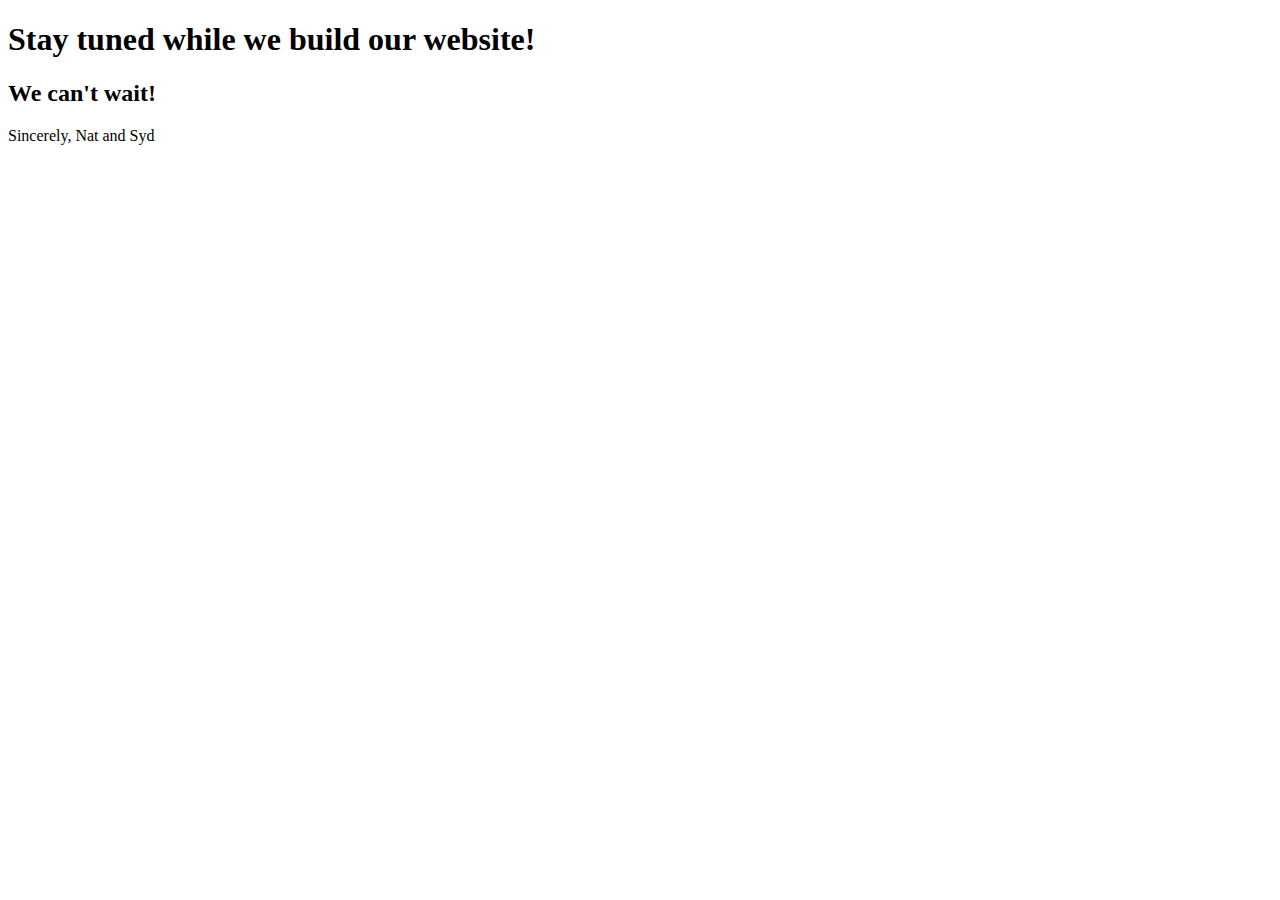
==== index.html @ 095c61b5 "Update index.html" ====
<!DOCTYPE html>
<html>

<head>
  <title>Plan, Prep, Perfect Events</title>
</head>

<body>

  <h1>Stay tuned while we build our website!</h1>
  <h2>We can't wait!</h2>
  <p>Sincerely, Nat and Syd</p>


</body>
</html>
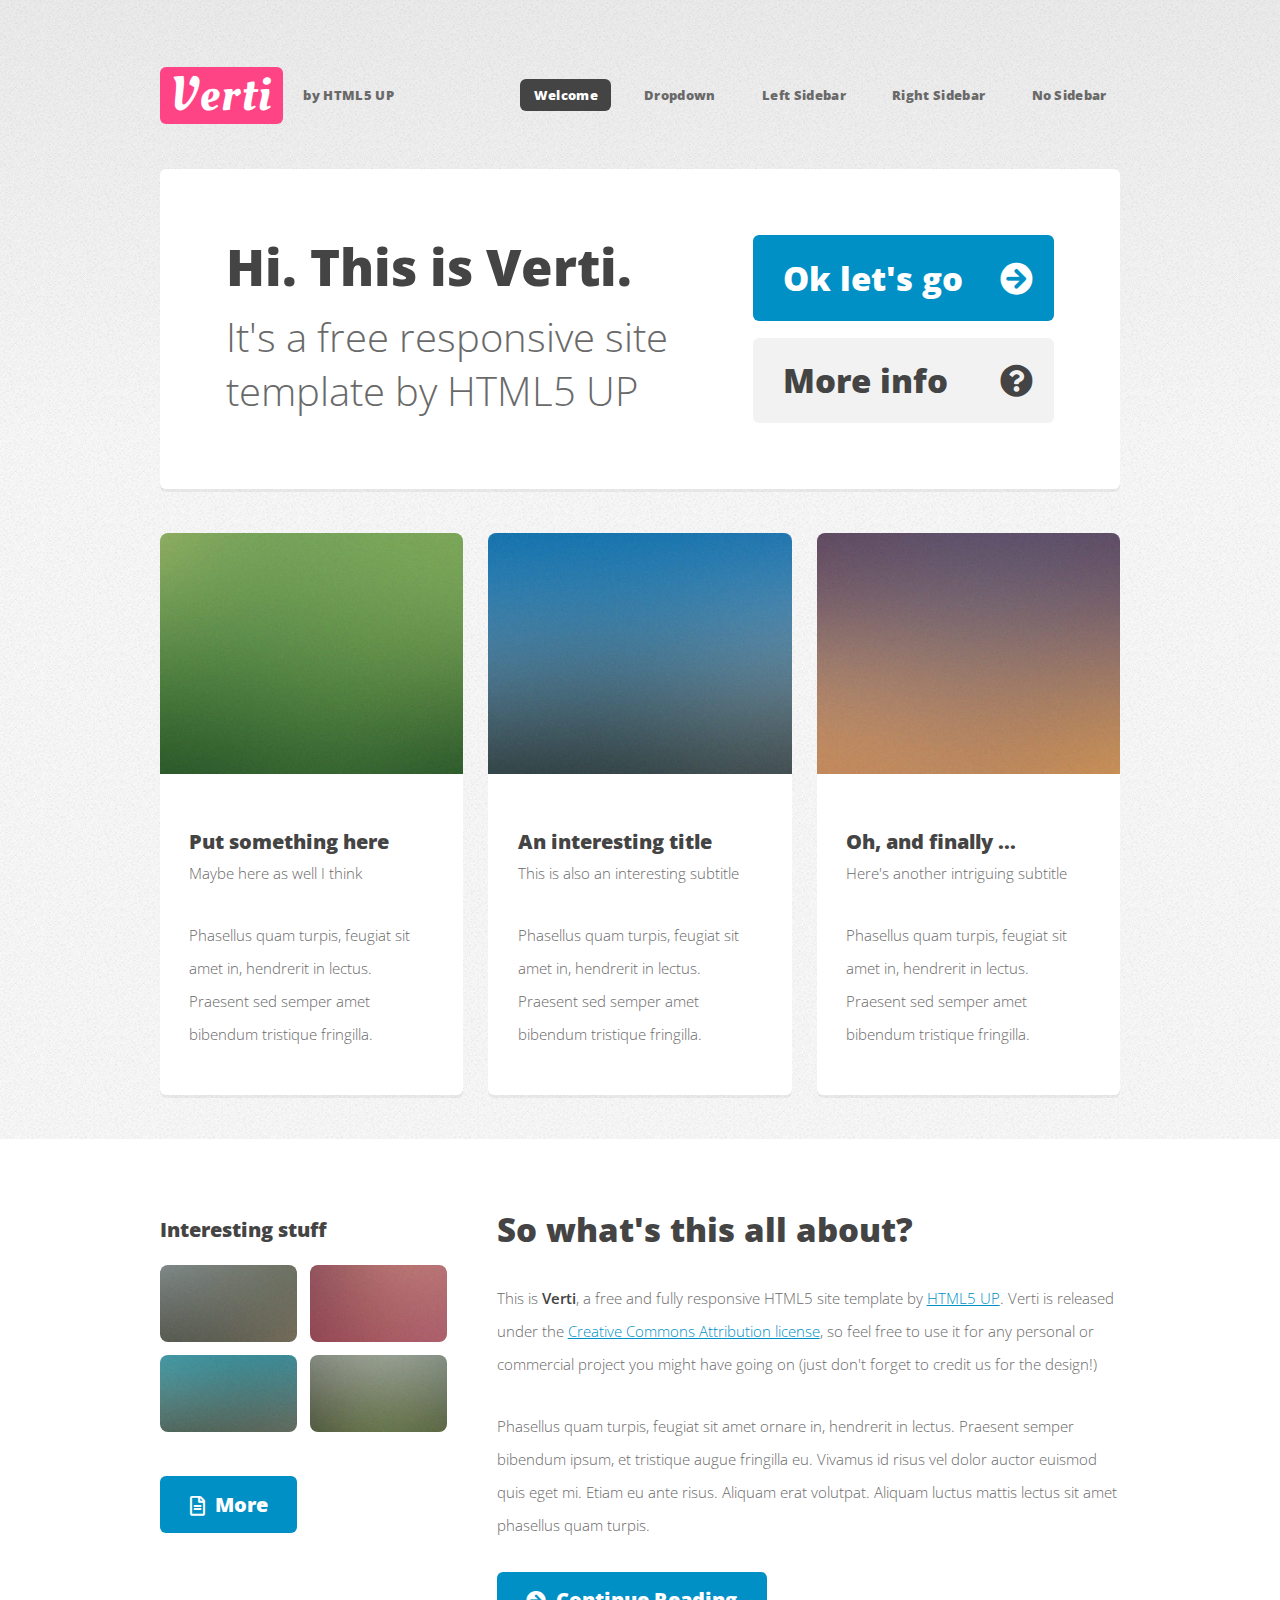
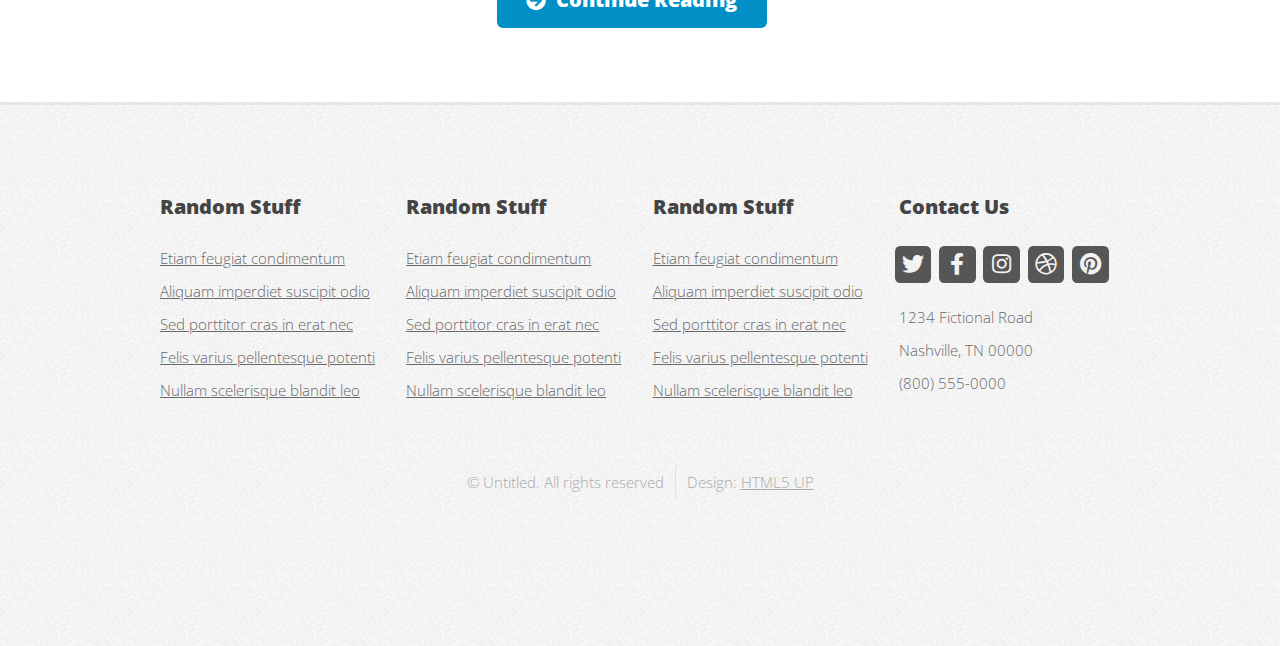
==== commit bce0ca12: "add template" ====
--- a/index.html
+++ b/index.html
@@ -1,16 +1,261 @@
-<!DOCTYPE html>
+<!DOCTYPE HTML>
+<!--
+	Verti by HTML5 UP
+	html5up.net | @ajlkn
+	Free for personal and commercial use under the CCA 3.0 license (html5up.net/license)
+-->
 <html>
-
-<head>
-  <title>Plan, Prep, Perfect Events</title>
-</head>
-
-<body>
-
-  <h1>Stay tuned while we build our website!</h1>
-  <h2>We can't wait!</h2>
-  <p>Sincerely, Nat and Syd</p>
-
-
-</body>
-</html>
+	<head>
+		<title>Verti by HTML5 UP</title>
+		<meta charset="utf-8" />
+		<meta name="viewport" content="width=device-width, initial-scale=1, user-scalable=no" />
+		<link rel="stylesheet" href="assets/css/main.css" />
+	</head>
+	<body class="is-preload homepage">
+		<div id="page-wrapper">
+
+			<!-- Header -->
+				<div id="header-wrapper">
+					<header id="header" class="container">
+
+						<!-- Logo -->
+							<div id="logo">
+								<h1><a href="index.html">Verti</a></h1>
+								<span>by HTML5 UP</span>
+							</div>
+
+						<!-- Nav -->
+							<nav id="nav">
+								<ul>
+									<li class="current"><a href="index.html">Welcome</a></li>
+									<li>
+										<a href="#">Dropdown</a>
+										<ul>
+											<li><a href="#">Lorem ipsum dolor</a></li>
+											<li><a href="#">Magna phasellus</a></li>
+											<li>
+												<a href="#">Phasellus consequat</a>
+												<ul>
+													<li><a href="#">Lorem ipsum dolor</a></li>
+													<li><a href="#">Phasellus consequat</a></li>
+													<li><a href="#">Magna phasellus</a></li>
+													<li><a href="#">Etiam dolore nisl</a></li>
+												</ul>
+											</li>
+											<li><a href="#">Veroeros feugiat</a></li>
+										</ul>
+									</li>
+									<li><a href="left-sidebar.html">Left Sidebar</a></li>
+									<li><a href="right-sidebar.html">Right Sidebar</a></li>
+									<li><a href="no-sidebar.html">No Sidebar</a></li>
+								</ul>
+							</nav>
+
+					</header>
+				</div>
+
+			<!-- Banner -->
+				<div id="banner-wrapper">
+					<div id="banner" class="box container">
+						<div class="row">
+							<div class="col-7 col-12-medium">
+								<h2>Hi. This is Verti.</h2>
+								<p>It's a free responsive site template by HTML5 UP</p>
+							</div>
+							<div class="col-5 col-12-medium">
+								<ul>
+									<li><a href="#" class="button large icon solid fa-arrow-circle-right">Ok let's go</a></li>
+									<li><a href="#" class="button alt large icon solid fa-question-circle">More info</a></li>
+								</ul>
+							</div>
+						</div>
+					</div>
+				</div>
+
+			<!-- Features -->
+				<div id="features-wrapper">
+					<div class="container">
+						<div class="row">
+							<div class="col-4 col-12-medium">
+
+								<!-- Box -->
+									<section class="box feature">
+										<a href="#" class="image featured"><img src="images/pic01.jpg" alt="" /></a>
+										<div class="inner">
+											<header>
+												<h2>Put something here</h2>
+												<p>Maybe here as well I think</p>
+											</header>
+											<p>Phasellus quam turpis, feugiat sit amet in, hendrerit in lectus. Praesent sed semper amet bibendum tristique fringilla.</p>
+										</div>
+									</section>
+
+							</div>
+							<div class="col-4 col-12-medium">
+
+								<!-- Box -->
+									<section class="box feature">
+										<a href="#" class="image featured"><img src="images/pic02.jpg" alt="" /></a>
+										<div class="inner">
+											<header>
+												<h2>An interesting title</h2>
+												<p>This is also an interesting subtitle</p>
+											</header>
+											<p>Phasellus quam turpis, feugiat sit amet in, hendrerit in lectus. Praesent sed semper amet bibendum tristique fringilla.</p>
+										</div>
+									</section>
+
+							</div>
+							<div class="col-4 col-12-medium">
+
+								<!-- Box -->
+									<section class="box feature">
+										<a href="#" class="image featured"><img src="images/pic03.jpg" alt="" /></a>
+										<div class="inner">
+											<header>
+												<h2>Oh, and finally ...</h2>
+												<p>Here's another intriguing subtitle</p>
+											</header>
+											<p>Phasellus quam turpis, feugiat sit amet in, hendrerit in lectus. Praesent sed semper amet bibendum tristique fringilla.</p>
+										</div>
+									</section>
+
+							</div>
+						</div>
+					</div>
+				</div>
+
+			<!-- Main -->
+				<div id="main-wrapper">
+					<div class="container">
+						<div class="row gtr-200">
+							<div class="col-4 col-12-medium">
+
+								<!-- Sidebar -->
+									<div id="sidebar">
+										<section class="widget thumbnails">
+											<h3>Interesting stuff</h3>
+											<div class="grid">
+												<div class="row gtr-50">
+													<div class="col-6"><a href="#" class="image fit"><img src="images/pic04.jpg" alt="" /></a></div>
+													<div class="col-6"><a href="#" class="image fit"><img src="images/pic05.jpg" alt="" /></a></div>
+													<div class="col-6"><a href="#" class="image fit"><img src="images/pic06.jpg" alt="" /></a></div>
+													<div class="col-6"><a href="#" class="image fit"><img src="images/pic07.jpg" alt="" /></a></div>
+												</div>
+											</div>
+											<a href="#" class="button icon fa-file-alt">More</a>
+										</section>
+									</div>
+
+							</div>
+							<div class="col-8 col-12-medium imp-medium">
+
+								<!-- Content -->
+									<div id="content">
+										<section class="last">
+											<h2>So what's this all about?</h2>
+											<p>This is <strong>Verti</strong>, a free and fully responsive HTML5 site template by <a href="http://html5up.net">HTML5 UP</a>.
+											Verti is released under the <a href="http://html5up.net/license">Creative Commons Attribution license</a>, so feel free to use it for any personal or commercial project you might have going on (just don't forget to credit us for the design!)</p>
+											<p>Phasellus quam turpis, feugiat sit amet ornare in, hendrerit in lectus. Praesent semper bibendum ipsum, et tristique augue fringilla eu. Vivamus id risus vel dolor auctor euismod quis eget mi. Etiam eu ante risus. Aliquam erat volutpat. Aliquam luctus mattis lectus sit amet phasellus quam turpis.</p>
+											<a href="#" class="button icon solid fa-arrow-circle-right">Continue Reading</a>
+										</section>
+									</div>
+
+							</div>
+						</div>
+					</div>
+				</div>
+
+			<!-- Footer -->
+				<div id="footer-wrapper">
+					<footer id="footer" class="container">
+						<div class="row">
+							<div class="col-3 col-6-medium col-12-small">
+
+								<!-- Links -->
+									<section class="widget links">
+										<h3>Random Stuff</h3>
+										<ul class="style2">
+											<li><a href="#">Etiam feugiat condimentum</a></li>
+											<li><a href="#">Aliquam imperdiet suscipit odio</a></li>
+											<li><a href="#">Sed porttitor cras in erat nec</a></li>
+											<li><a href="#">Felis varius pellentesque potenti</a></li>
+											<li><a href="#">Nullam scelerisque blandit leo</a></li>
+										</ul>
+									</section>
+
+							</div>
+							<div class="col-3 col-6-medium col-12-small">
+
+								<!-- Links -->
+									<section class="widget links">
+										<h3>Random Stuff</h3>
+										<ul class="style2">
+											<li><a href="#">Etiam feugiat condimentum</a></li>
+											<li><a href="#">Aliquam imperdiet suscipit odio</a></li>
+											<li><a href="#">Sed porttitor cras in erat nec</a></li>
+											<li><a href="#">Felis varius pellentesque potenti</a></li>
+											<li><a href="#">Nullam scelerisque blandit leo</a></li>
+										</ul>
+									</section>
+
+							</div>
+							<div class="col-3 col-6-medium col-12-small">
+
+								<!-- Links -->
+									<section class="widget links">
+										<h3>Random Stuff</h3>
+										<ul class="style2">
+											<li><a href="#">Etiam feugiat condimentum</a></li>
+											<li><a href="#">Aliquam imperdiet suscipit odio</a></li>
+											<li><a href="#">Sed porttitor cras in erat nec</a></li>
+											<li><a href="#">Felis varius pellentesque potenti</a></li>
+											<li><a href="#">Nullam scelerisque blandit leo</a></li>
+										</ul>
+									</section>
+
+							</div>
+							<div class="col-3 col-6-medium col-12-small">
+
+								<!-- Contact -->
+									<section class="widget contact last">
+										<h3>Contact Us</h3>
+										<ul>
+											<li><a href="#" class="icon brands fa-twitter"><span class="label">Twitter</span></a></li>
+											<li><a href="#" class="icon brands fa-facebook-f"><span class="label">Facebook</span></a></li>
+											<li><a href="#" class="icon brands fa-instagram"><span class="label">Instagram</span></a></li>
+											<li><a href="#" class="icon brands fa-dribbble"><span class="label">Dribbble</span></a></li>
+											<li><a href="#" class="icon brands fa-pinterest"><span class="label">Pinterest</span></a></li>
+										</ul>
+										<p>1234 Fictional Road<br />
+										Nashville, TN 00000<br />
+										(800) 555-0000</p>
+									</section>
+
+							</div>
+						</div>
+						<div class="row">
+							<div class="col-12">
+								<div id="copyright">
+									<ul class="menu">
+										<li>&copy; Untitled. All rights reserved</li><li>Design: <a href="http://html5up.net">HTML5 UP</a></li>
+									</ul>
+								</div>
+							</div>
+						</div>
+					</footer>
+				</div>
+
+			</div>
+
+		<!-- Scripts -->
+
+			<script src="assets/js/jquery.min.js"></script>
+			<script src="assets/js/jquery.dropotron.min.js"></script>
+			<script src="assets/js/browser.min.js"></script>
+			<script src="assets/js/breakpoints.min.js"></script>
+			<script src="assets/js/util.js"></script>
+			<script src="assets/js/main.js"></script>
+
+	</body>
+</html>--- a/assets/css/main.css
+++ b/assets/css/main.css
@@ -0,0 +1,2688 @@
+@import url("fontawesome-all.min.css");
+@import url("https://fonts.googleapis.com/css?family=Oleo+Script:400|Open+Sans:300,300italic,600,600italic,800");
+
+/*
+	Verti by HTML5 UP
+	html5up.net | @ajlkn
+	Free for personal and commercial use under the CCA 3.0 license (html5up.net/license)
+*/
+
+html, body, div, span, applet, object,
+iframe, h1, h2, h3, h4, h5, h6, p, blockquote,
+pre, a, abbr, acronym, address, big, cite,
+code, del, dfn, em, img, ins, kbd, q, s, samp,
+small, strike, strong, sub, sup, tt, var, b,
+u, i, center, dl, dt, dd, ol, ul, li, fieldset,
+form, label, legend, table, caption, tbody,
+tfoot, thead, tr, th, td, article, aside,
+canvas, details, embed, figure, figcaption,
+footer, header, hgroup, menu, nav, output, ruby,
+section, summary, time, mark, audio, video {
+	margin: 0;
+	padding: 0;
+	border: 0;
+	font-size: 100%;
+	font: inherit;
+	vertical-align: baseline;}
+
+article, aside, details, figcaption, figure,
+footer, header, hgroup, menu, nav, section {
+	display: block;}
+
+body {
+	line-height: 1;
+}
+
+ol, ul {
+	list-style: none;
+}
+
+blockquote, q {
+	quotes: none;
+}
+
+	blockquote:before, blockquote:after, q:before, q:after {
+		content: '';
+		content: none;
+	}
+
+table {
+	border-collapse: collapse;
+	border-spacing: 0;
+}
+
+body {
+	-webkit-text-size-adjust: none;
+}
+
+mark {
+	background-color: transparent;
+	color: inherit;
+}
+
+input::-moz-focus-inner {
+	border: 0;
+	padding: 0;
+}
+
+input, select, textarea {
+	-moz-appearance: none;
+	-webkit-appearance: none;
+	-ms-appearance: none;
+	appearance: none;
+}
+
+/* Basic */
+
+	@-ms-viewport {
+		width: device-width;
+	}
+
+	html {
+		box-sizing: border-box;
+	}
+
+	*, *:before, *:after {
+		box-sizing: inherit;
+	}
+
+	body {
+		background-image: -moz-linear-gradient(top, rgba(0, 0, 0, 0.05), rgba(0, 0, 0, 0)), url("images/bg01.png");
+		background-image: -webkit-linear-gradient(top, rgba(0, 0, 0, 0.05), rgba(0, 0, 0, 0)), url("images/bg01.png");
+		background-image: -ms-linear-gradient(top, rgba(0, 0, 0, 0.05), rgba(0, 0, 0, 0)), url("images/bg01.png");
+		background-image: linear-gradient(top, rgba(0, 0, 0, 0.05), rgba(0, 0, 0, 0)), url("images/bg01.png");
+		background-color: #f7f7f7;
+		background-position: top left, top left;
+		background-repeat: repeat-x, repeat;
+		background-size: 100% 30em, auto;
+		font-family: 'Open Sans', sans-serif;
+		font-size: 13pt;
+		color: #696969;
+		font-weight: 300;
+		line-height: 2.25em;
+	}
+
+		body.is-preload *, body.is-preload *:before, body.is-preload *:after {
+			-moz-animation: none !important;
+			-webkit-animation: none !important;
+			-ms-animation: none !important;
+			animation: none !important;
+			-moz-transition: none !important;
+			-webkit-transition: none !important;
+			-ms-transition: none !important;
+			transition: none !important;
+		}
+
+	input, select, textarea {
+		font-family: 'Open Sans', sans-serif;
+		font-size: 13pt;
+		color: #696969;
+		font-weight: 300;
+		line-height: 2.25em;
+	}
+
+	a {
+		color: #0090c5;
+		text-decoration: underline;
+	}
+
+		a:hover {
+			text-decoration: none;
+		}
+
+	h1, h2, h3, h4, h5, h6 {
+		color: #444;
+		font-weight: 800;
+	}
+
+		h1 a, h2 a, h3 a, h4 a, h5 a, h6 a {
+			color: inherit;
+			text-decoration: none;
+			outline: 0;
+		}
+
+	h2 {
+		font-size: 2.25em;
+		margin: 0 0 1.1em 0;
+		line-height: 1em;
+	}
+
+	h3 {
+		font-size: 1.35em;
+		margin: 0 0 1em 0;
+	}
+
+	b, strong {
+		font-weight: 600;
+		color: #444;
+	}
+
+	i, em {
+		font-style: italic;
+	}
+
+	br.clear {
+		clear: both;
+	}
+
+	sub {
+		position: relative;
+		top: 0.5em;
+		font-size: 0.8em;
+	}
+
+	sup {
+		position: relative;
+		top: -0.5em;
+		font-size: 0.8em;
+	}
+
+	hr {
+		border: 0;
+		border-top: solid 1px #eee;
+	}
+
+	blockquote {
+		border-left: solid 0.5em #eee;
+		padding: 1em 0 1em 2em;
+		font-style: italic;
+	}
+
+	p, ul, ol, dl, table {
+		margin-bottom: 2em;
+	}
+
+/* Container */
+
+	.container {
+		margin: 0 auto;
+		max-width: 100%;
+		width: 1400px;
+	}
+
+		@media screen and (max-width: 1680px) {
+
+			.container {
+				width: 1200px;
+			}
+
+		}
+
+		@media screen and (max-width: 1280px) {
+
+			.container {
+				width: 960px;
+			}
+
+		}
+
+		@media screen and (max-width: 980px) {
+
+			.container {
+				width: 90%;
+			}
+
+		}
+
+		@media screen and (max-width: 736px) {
+
+			.container {
+				width: 100%;
+			}
+
+		}
+
+/* Row */
+
+	.row {
+		display: flex;
+		flex-wrap: wrap;
+		box-sizing: border-box;
+		align-items: stretch;
+	}
+
+		.row > * {
+			box-sizing: border-box;
+		}
+
+		.row.gtr-uniform > * > :last-child {
+			margin-bottom: 0;
+		}
+
+		.row.aln-left {
+			justify-content: flex-start;
+		}
+
+		.row.aln-center {
+			justify-content: center;
+		}
+
+		.row.aln-right {
+			justify-content: flex-end;
+		}
+
+		.row.aln-top {
+			align-items: flex-start;
+		}
+
+		.row.aln-middle {
+			align-items: center;
+		}
+
+		.row.aln-bottom {
+			align-items: flex-end;
+		}
+
+		.row > .imp {
+			order: -1;
+		}
+
+		.row > .col-1 {
+			width: 8.33333%;
+		}
+
+		.row > .off-1 {
+			margin-left: 8.33333%;
+		}
+
+		.row > .col-2 {
+			width: 16.66667%;
+		}
+
+		.row > .off-2 {
+			margin-left: 16.66667%;
+		}
+
+		.row > .col-3 {
+			width: 25%;
+		}
+
+		.row > .off-3 {
+			margin-left: 25%;
+		}
+
+		.row > .col-4 {
+			width: 33.33333%;
+		}
+
+		.row > .off-4 {
+			margin-left: 33.33333%;
+		}
+
+		.row > .col-5 {
+			width: 41.66667%;
+		}
+
+		.row > .off-5 {
+			margin-left: 41.66667%;
+		}
+
+		.row > .col-6 {
+			width: 50%;
+		}
+
+		.row > .off-6 {
+			margin-left: 50%;
+		}
+
+		.row > .col-7 {
+			width: 58.33333%;
+		}
+
+		.row > .off-7 {
+			margin-left: 58.33333%;
+		}
+
+		.row > .col-8 {
+			width: 66.66667%;
+		}
+
+		.row > .off-8 {
+			margin-left: 66.66667%;
+		}
+
+		.row > .col-9 {
+			width: 75%;
+		}
+
+		.row > .off-9 {
+			margin-left: 75%;
+		}
+
+		.row > .col-10 {
+			width: 83.33333%;
+		}
+
+		.row > .off-10 {
+			margin-left: 83.33333%;
+		}
+
+		.row > .col-11 {
+			width: 91.66667%;
+		}
+
+		.row > .off-11 {
+			margin-left: 91.66667%;
+		}
+
+		.row > .col-12 {
+			width: 100%;
+		}
+
+		.row > .off-12 {
+			margin-left: 100%;
+		}
+
+		.row.gtr-0 {
+			margin-top: 0px;
+			margin-left: 0px;
+		}
+
+			.row.gtr-0 > * {
+				padding: 0px 0 0 0px;
+			}
+
+			.row.gtr-0.gtr-uniform {
+				margin-top: 0px;
+			}
+
+				.row.gtr-0.gtr-uniform > * {
+					padding-top: 0px;
+				}
+
+		.row.gtr-25 {
+			margin-top: -10px;
+			margin-left: -10px;
+		}
+
+			.row.gtr-25 > * {
+				padding: 10px 0 0 10px;
+			}
+
+			.row.gtr-25.gtr-uniform {
+				margin-top: -10px;
+			}
+
+				.row.gtr-25.gtr-uniform > * {
+					padding-top: 10px;
+				}
+
+		.row.gtr-50 {
+			margin-top: -20px;
+			margin-left: -20px;
+		}
+
+			.row.gtr-50 > * {
+				padding: 20px 0 0 20px;
+			}
+
+			.row.gtr-50.gtr-uniform {
+				margin-top: -20px;
+			}
+
+				.row.gtr-50.gtr-uniform > * {
+					padding-top: 20px;
+				}
+
+		.row {
+			margin-top: -40px;
+			margin-left: -40px;
+		}
+
+			.row > * {
+				padding: 40px 0 0 40px;
+			}
+
+			.row.gtr-uniform {
+				margin-top: -40px;
+			}
+
+				.row.gtr-uniform > * {
+					padding-top: 40px;
+				}
+
+		.row.gtr-150 {
+			margin-top: -60px;
+			margin-left: -60px;
+		}
+
+			.row.gtr-150 > * {
+				padding: 60px 0 0 60px;
+			}
+
+			.row.gtr-150.gtr-uniform {
+				margin-top: -60px;
+			}
+
+				.row.gtr-150.gtr-uniform > * {
+					padding-top: 60px;
+				}
+
+		.row.gtr-200 {
+			margin-top: -80px;
+			margin-left: -80px;
+		}
+
+			.row.gtr-200 > * {
+				padding: 80px 0 0 80px;
+			}
+
+			.row.gtr-200.gtr-uniform {
+				margin-top: -80px;
+			}
+
+				.row.gtr-200.gtr-uniform > * {
+					padding-top: 80px;
+				}
+
+		@media screen and (max-width: 1680px) {
+
+			.row {
+				display: flex;
+				flex-wrap: wrap;
+				box-sizing: border-box;
+				align-items: stretch;
+			}
+
+				.row > * {
+					box-sizing: border-box;
+				}
+
+				.row.gtr-uniform > * > :last-child {
+					margin-bottom: 0;
+				}
+
+				.row.aln-left {
+					justify-content: flex-start;
+				}
+
+				.row.aln-center {
+					justify-content: center;
+				}
+
+				.row.aln-right {
+					justify-content: flex-end;
+				}
+
+				.row.aln-top {
+					align-items: flex-start;
+				}
+
+				.row.aln-middle {
+					align-items: center;
+				}
+
+				.row.aln-bottom {
+					align-items: flex-end;
+				}
+
+				.row > .imp-xlarge {
+					order: -1;
+				}
+
+				.row > .col-1-xlarge {
+					width: 8.33333%;
+				}
+
+				.row > .off-1-xlarge {
+					margin-left: 8.33333%;
+				}
+
+				.row > .col-2-xlarge {
+					width: 16.66667%;
+				}
+
+				.row > .off-2-xlarge {
+					margin-left: 16.66667%;
+				}
+
+				.row > .col-3-xlarge {
+					width: 25%;
+				}
+
+				.row > .off-3-xlarge {
+					margin-left: 25%;
+				}
+
+				.row > .col-4-xlarge {
+					width: 33.33333%;
+				}
+
+				.row > .off-4-xlarge {
+					margin-left: 33.33333%;
+				}
+
+				.row > .col-5-xlarge {
+					width: 41.66667%;
+				}
+
+				.row > .off-5-xlarge {
+					margin-left: 41.66667%;
+				}
+
+				.row > .col-6-xlarge {
+					width: 50%;
+				}
+
+				.row > .off-6-xlarge {
+					margin-left: 50%;
+				}
+
+				.row > .col-7-xlarge {
+					width: 58.33333%;
+				}
+
+				.row > .off-7-xlarge {
+					margin-left: 58.33333%;
+				}
+
+				.row > .col-8-xlarge {
+					width: 66.66667%;
+				}
+
+				.row > .off-8-xlarge {
+					margin-left: 66.66667%;
+				}
+
+				.row > .col-9-xlarge {
+					width: 75%;
+				}
+
+				.row > .off-9-xlarge {
+					margin-left: 75%;
+				}
+
+				.row > .col-10-xlarge {
+					width: 83.33333%;
+				}
+
+				.row > .off-10-xlarge {
+					margin-left: 83.33333%;
+				}
+
+				.row > .col-11-xlarge {
+					width: 91.66667%;
+				}
+
+				.row > .off-11-xlarge {
+					margin-left: 91.66667%;
+				}
+
+				.row > .col-12-xlarge {
+					width: 100%;
+				}
+
+				.row > .off-12-xlarge {
+					margin-left: 100%;
+				}
+
+				.row.gtr-0 {
+					margin-top: 0px;
+					margin-left: 0px;
+				}
+
+					.row.gtr-0 > * {
+						padding: 0px 0 0 0px;
+					}
+
+					.row.gtr-0.gtr-uniform {
+						margin-top: 0px;
+					}
+
+						.row.gtr-0.gtr-uniform > * {
+							padding-top: 0px;
+						}
+
+				.row.gtr-25 {
+					margin-top: -10px;
+					margin-left: -10px;
+				}
+
+					.row.gtr-25 > * {
+						padding: 10px 0 0 10px;
+					}
+
+					.row.gtr-25.gtr-uniform {
+						margin-top: -10px;
+					}
+
+						.row.gtr-25.gtr-uniform > * {
+							padding-top: 10px;
+						}
+
+				.row.gtr-50 {
+					margin-top: -20px;
+					margin-left: -20px;
+				}
+
+					.row.gtr-50 > * {
+						padding: 20px 0 0 20px;
+					}
+
+					.row.gtr-50.gtr-uniform {
+						margin-top: -20px;
+					}
+
+						.row.gtr-50.gtr-uniform > * {
+							padding-top: 20px;
+						}
+
+				.row {
+					margin-top: -40px;
+					margin-left: -40px;
+				}
+
+					.row > * {
+						padding: 40px 0 0 40px;
+					}
+
+					.row.gtr-uniform {
+						margin-top: -40px;
+					}
+
+						.row.gtr-uniform > * {
+							padding-top: 40px;
+						}
+
+				.row.gtr-150 {
+					margin-top: -60px;
+					margin-left: -60px;
+				}
+
+					.row.gtr-150 > * {
+						padding: 60px 0 0 60px;
+					}
+
+					.row.gtr-150.gtr-uniform {
+						margin-top: -60px;
+					}
+
+						.row.gtr-150.gtr-uniform > * {
+							padding-top: 60px;
+						}
+
+				.row.gtr-200 {
+					margin-top: -80px;
+					margin-left: -80px;
+				}
+
+					.row.gtr-200 > * {
+						padding: 80px 0 0 80px;
+					}
+
+					.row.gtr-200.gtr-uniform {
+						margin-top: -80px;
+					}
+
+						.row.gtr-200.gtr-uniform > * {
+							padding-top: 80px;
+						}
+
+		}
+
+		@media screen and (max-width: 1280px) {
+
+			.row {
+				display: flex;
+				flex-wrap: wrap;
+				box-sizing: border-box;
+				align-items: stretch;
+			}
+
+				.row > * {
+					box-sizing: border-box;
+				}
+
+				.row.gtr-uniform > * > :last-child {
+					margin-bottom: 0;
+				}
+
+				.row.aln-left {
+					justify-content: flex-start;
+				}
+
+				.row.aln-center {
+					justify-content: center;
+				}
+
+				.row.aln-right {
+					justify-content: flex-end;
+				}
+
+				.row.aln-top {
+					align-items: flex-start;
+				}
+
+				.row.aln-middle {
+					align-items: center;
+				}
+
+				.row.aln-bottom {
+					align-items: flex-end;
+				}
+
+				.row > .imp-large {
+					order: -1;
+				}
+
+				.row > .col-1-large {
+					width: 8.33333%;
+				}
+
+				.row > .off-1-large {
+					margin-left: 8.33333%;
+				}
+
+				.row > .col-2-large {
+					width: 16.66667%;
+				}
+
+				.row > .off-2-large {
+					margin-left: 16.66667%;
+				}
+
+				.row > .col-3-large {
+					width: 25%;
+				}
+
+				.row > .off-3-large {
+					margin-left: 25%;
+				}
+
+				.row > .col-4-large {
+					width: 33.33333%;
+				}
+
+				.row > .off-4-large {
+					margin-left: 33.33333%;
+				}
+
+				.row > .col-5-large {
+					width: 41.66667%;
+				}
+
+				.row > .off-5-large {
+					margin-left: 41.66667%;
+				}
+
+				.row > .col-6-large {
+					width: 50%;
+				}
+
+				.row > .off-6-large {
+					margin-left: 50%;
+				}
+
+				.row > .col-7-large {
+					width: 58.33333%;
+				}
+
+				.row > .off-7-large {
+					margin-left: 58.33333%;
+				}
+
+				.row > .col-8-large {
+					width: 66.66667%;
+				}
+
+				.row > .off-8-large {
+					margin-left: 66.66667%;
+				}
+
+				.row > .col-9-large {
+					width: 75%;
+				}
+
+				.row > .off-9-large {
+					margin-left: 75%;
+				}
+
+				.row > .col-10-large {
+					width: 83.33333%;
+				}
+
+				.row > .off-10-large {
+					margin-left: 83.33333%;
+				}
+
+				.row > .col-11-large {
+					width: 91.66667%;
+				}
+
+				.row > .off-11-large {
+					margin-left: 91.66667%;
+				}
+
+				.row > .col-12-large {
+					width: 100%;
+				}
+
+				.row > .off-12-large {
+					margin-left: 100%;
+				}
+
+				.row.gtr-0 {
+					margin-top: 0px;
+					margin-left: 0px;
+				}
+
+					.row.gtr-0 > * {
+						padding: 0px 0 0 0px;
+					}
+
+					.row.gtr-0.gtr-uniform {
+						margin-top: 0px;
+					}
+
+						.row.gtr-0.gtr-uniform > * {
+							padding-top: 0px;
+						}
+
+				.row.gtr-25 {
+					margin-top: -6.25px;
+					margin-left: -6.25px;
+				}
+
+					.row.gtr-25 > * {
+						padding: 6.25px 0 0 6.25px;
+					}
+
+					.row.gtr-25.gtr-uniform {
+						margin-top: -6.25px;
+					}
+
+						.row.gtr-25.gtr-uniform > * {
+							padding-top: 6.25px;
+						}
+
+				.row.gtr-50 {
+					margin-top: -12.5px;
+					margin-left: -12.5px;
+				}
+
+					.row.gtr-50 > * {
+						padding: 12.5px 0 0 12.5px;
+					}
+
+					.row.gtr-50.gtr-uniform {
+						margin-top: -12.5px;
+					}
+
+						.row.gtr-50.gtr-uniform > * {
+							padding-top: 12.5px;
+						}
+
+				.row {
+					margin-top: -25px;
+					margin-left: -25px;
+				}
+
+					.row > * {
+						padding: 25px 0 0 25px;
+					}
+
+					.row.gtr-uniform {
+						margin-top: -25px;
+					}
+
+						.row.gtr-uniform > * {
+							padding-top: 25px;
+						}
+
+				.row.gtr-150 {
+					margin-top: -37.5px;
+					margin-left: -37.5px;
+				}
+
+					.row.gtr-150 > * {
+						padding: 37.5px 0 0 37.5px;
+					}
+
+					.row.gtr-150.gtr-uniform {
+						margin-top: -37.5px;
+					}
+
+						.row.gtr-150.gtr-uniform > * {
+							padding-top: 37.5px;
+						}
+
+				.row.gtr-200 {
+					margin-top: -50px;
+					margin-left: -50px;
+				}
+
+					.row.gtr-200 > * {
+						padding: 50px 0 0 50px;
+					}
+
+					.row.gtr-200.gtr-uniform {
+						margin-top: -50px;
+					}
+
+						.row.gtr-200.gtr-uniform > * {
+							padding-top: 50px;
+						}
+
+		}
+
+		@media screen and (max-width: 980px) {
+
+			.row {
+				display: flex;
+				flex-wrap: wrap;
+				box-sizing: border-box;
+				align-items: stretch;
+			}
+
+				.row > * {
+					box-sizing: border-box;
+				}
+
+				.row.gtr-uniform > * > :last-child {
+					margin-bottom: 0;
+				}
+
+				.row.aln-left {
+					justify-content: flex-start;
+				}
+
+				.row.aln-center {
+					justify-content: center;
+				}
+
+				.row.aln-right {
+					justify-content: flex-end;
+				}
+
+				.row.aln-top {
+					align-items: flex-start;
+				}
+
+				.row.aln-middle {
+					align-items: center;
+				}
+
+				.row.aln-bottom {
+					align-items: flex-end;
+				}
+
+				.row > .imp-medium {
+					order: -1;
+				}
+
+				.row > .col-1-medium {
+					width: 8.33333%;
+				}
+
+				.row > .off-1-medium {
+					margin-left: 8.33333%;
+				}
+
+				.row > .col-2-medium {
+					width: 16.66667%;
+				}
+
+				.row > .off-2-medium {
+					margin-left: 16.66667%;
+				}
+
+				.row > .col-3-medium {
+					width: 25%;
+				}
+
+				.row > .off-3-medium {
+					margin-left: 25%;
+				}
+
+				.row > .col-4-medium {
+					width: 33.33333%;
+				}
+
+				.row > .off-4-medium {
+					margin-left: 33.33333%;
+				}
+
+				.row > .col-5-medium {
+					width: 41.66667%;
+				}
+
+				.row > .off-5-medium {
+					margin-left: 41.66667%;
+				}
+
+				.row > .col-6-medium {
+					width: 50%;
+				}
+
+				.row > .off-6-medium {
+					margin-left: 50%;
+				}
+
+				.row > .col-7-medium {
+					width: 58.33333%;
+				}
+
+				.row > .off-7-medium {
+					margin-left: 58.33333%;
+				}
+
+				.row > .col-8-medium {
+					width: 66.66667%;
+				}
+
+				.row > .off-8-medium {
+					margin-left: 66.66667%;
+				}
+
+				.row > .col-9-medium {
+					width: 75%;
+				}
+
+				.row > .off-9-medium {
+					margin-left: 75%;
+				}
+
+				.row > .col-10-medium {
+					width: 83.33333%;
+				}
+
+				.row > .off-10-medium {
+					margin-left: 83.33333%;
+				}
+
+				.row > .col-11-medium {
+					width: 91.66667%;
+				}
+
+				.row > .off-11-medium {
+					margin-left: 91.66667%;
+				}
+
+				.row > .col-12-medium {
+					width: 100%;
+				}
+
+				.row > .off-12-medium {
+					margin-left: 100%;
+				}
+
+				.row.gtr-0 {
+					margin-top: 0px;
+					margin-left: 0px;
+				}
+
+					.row.gtr-0 > * {
+						padding: 0px 0 0 0px;
+					}
+
+					.row.gtr-0.gtr-uniform {
+						margin-top: 0px;
+					}
+
+						.row.gtr-0.gtr-uniform > * {
+							padding-top: 0px;
+						}
+
+				.row.gtr-25 {
+					margin-top: -6.25px;
+					margin-left: -6.25px;
+				}
+
+					.row.gtr-25 > * {
+						padding: 6.25px 0 0 6.25px;
+					}
+
+					.row.gtr-25.gtr-uniform {
+						margin-top: -6.25px;
+					}
+
+						.row.gtr-25.gtr-uniform > * {
+							padding-top: 6.25px;
+						}
+
+				.row.gtr-50 {
+					margin-top: -12.5px;
+					margin-left: -12.5px;
+				}
+
+					.row.gtr-50 > * {
+						padding: 12.5px 0 0 12.5px;
+					}
+
+					.row.gtr-50.gtr-uniform {
+						margin-top: -12.5px;
+					}
+
+						.row.gtr-50.gtr-uniform > * {
+							padding-top: 12.5px;
+						}
+
+				.row {
+					margin-top: -25px;
+					margin-left: -25px;
+				}
+
+					.row > * {
+						padding: 25px 0 0 25px;
+					}
+
+					.row.gtr-uniform {
+						margin-top: -25px;
+					}
+
+						.row.gtr-uniform > * {
+							padding-top: 25px;
+						}
+
+				.row.gtr-150 {
+					margin-top: -37.5px;
+					margin-left: -37.5px;
+				}
+
+					.row.gtr-150 > * {
+						padding: 37.5px 0 0 37.5px;
+					}
+
+					.row.gtr-150.gtr-uniform {
+						margin-top: -37.5px;
+					}
+
+						.row.gtr-150.gtr-uniform > * {
+							padding-top: 37.5px;
+						}
+
+				.row.gtr-200 {
+					margin-top: -50px;
+					margin-left: -50px;
+				}
+
+					.row.gtr-200 > * {
+						padding: 50px 0 0 50px;
+					}
+
+					.row.gtr-200.gtr-uniform {
+						margin-top: -50px;
+					}
+
+						.row.gtr-200.gtr-uniform > * {
+							padding-top: 50px;
+						}
+
+		}
+
+		@media screen and (max-width: 736px) {
+
+			.row {
+				display: flex;
+				flex-wrap: wrap;
+				box-sizing: border-box;
+				align-items: stretch;
+			}
+
+				.row > * {
+					box-sizing: border-box;
+				}
+
+				.row.gtr-uniform > * > :last-child {
+					margin-bottom: 0;
+				}
+
+				.row.aln-left {
+					justify-content: flex-start;
+				}
+
+				.row.aln-center {
+					justify-content: center;
+				}
+
+				.row.aln-right {
+					justify-content: flex-end;
+				}
+
+				.row.aln-top {
+					align-items: flex-start;
+				}
+
+				.row.aln-middle {
+					align-items: center;
+				}
+
+				.row.aln-bottom {
+					align-items: flex-end;
+				}
+
+				.row > .imp-small {
+					order: -1;
+				}
+
+				.row > .col-1-small {
+					width: 8.33333%;
+				}
+
+				.row > .off-1-small {
+					margin-left: 8.33333%;
+				}
+
+				.row > .col-2-small {
+					width: 16.66667%;
+				}
+
+				.row > .off-2-small {
+					margin-left: 16.66667%;
+				}
+
+				.row > .col-3-small {
+					width: 25%;
+				}
+
+				.row > .off-3-small {
+					margin-left: 25%;
+				}
+
+				.row > .col-4-small {
+					width: 33.33333%;
+				}
+
+				.row > .off-4-small {
+					margin-left: 33.33333%;
+				}
+
+				.row > .col-5-small {
+					width: 41.66667%;
+				}
+
+				.row > .off-5-small {
+					margin-left: 41.66667%;
+				}
+
+				.row > .col-6-small {
+					width: 50%;
+				}
+
+				.row > .off-6-small {
+					margin-left: 50%;
+				}
+
+				.row > .col-7-small {
+					width: 58.33333%;
+				}
+
+				.row > .off-7-small {
+					margin-left: 58.33333%;
+				}
+
+				.row > .col-8-small {
+					width: 66.66667%;
+				}
+
+				.row > .off-8-small {
+					margin-left: 66.66667%;
+				}
+
+				.row > .col-9-small {
+					width: 75%;
+				}
+
+				.row > .off-9-small {
+					margin-left: 75%;
+				}
+
+				.row > .col-10-small {
+					width: 83.33333%;
+				}
+
+				.row > .off-10-small {
+					margin-left: 83.33333%;
+				}
+
+				.row > .col-11-small {
+					width: 91.66667%;
+				}
+
+				.row > .off-11-small {
+					margin-left: 91.66667%;
+				}
+
+				.row > .col-12-small {
+					width: 100%;
+				}
+
+				.row > .off-12-small {
+					margin-left: 100%;
+				}
+
+				.row.gtr-0 {
+					margin-top: 0px;
+					margin-left: 0px;
+				}
+
+					.row.gtr-0 > * {
+						padding: 0px 0 0 0px;
+					}
+
+					.row.gtr-0.gtr-uniform {
+						margin-top: 0px;
+					}
+
+						.row.gtr-0.gtr-uniform > * {
+							padding-top: 0px;
+						}
+
+				.row.gtr-25 {
+					margin-top: -5px;
+					margin-left: -5px;
+				}
+
+					.row.gtr-25 > * {
+						padding: 5px 0 0 5px;
+					}
+
+					.row.gtr-25.gtr-uniform {
+						margin-top: -5px;
+					}
+
+						.row.gtr-25.gtr-uniform > * {
+							padding-top: 5px;
+						}
+
+				.row.gtr-50 {
+					margin-top: -10px;
+					margin-left: -10px;
+				}
+
+					.row.gtr-50 > * {
+						padding: 10px 0 0 10px;
+					}
+
+					.row.gtr-50.gtr-uniform {
+						margin-top: -10px;
+					}
+
+						.row.gtr-50.gtr-uniform > * {
+							padding-top: 10px;
+						}
+
+				.row {
+					margin-top: -20px;
+					margin-left: -20px;
+				}
+
+					.row > * {
+						padding: 20px 0 0 20px;
+					}
+
+					.row.gtr-uniform {
+						margin-top: -20px;
+					}
+
+						.row.gtr-uniform > * {
+							padding-top: 20px;
+						}
+
+				.row.gtr-150 {
+					margin-top: -30px;
+					margin-left: -30px;
+				}
+
+					.row.gtr-150 > * {
+						padding: 30px 0 0 30px;
+					}
+
+					.row.gtr-150.gtr-uniform {
+						margin-top: -30px;
+					}
+
+						.row.gtr-150.gtr-uniform > * {
+							padding-top: 30px;
+						}
+
+				.row.gtr-200 {
+					margin-top: -40px;
+					margin-left: -40px;
+				}
+
+					.row.gtr-200 > * {
+						padding: 40px 0 0 40px;
+					}
+
+					.row.gtr-200.gtr-uniform {
+						margin-top: -40px;
+					}
+
+						.row.gtr-200.gtr-uniform > * {
+							padding-top: 40px;
+						}
+
+		}
+
+/* Section/Article */
+
+	section, article {
+		margin-bottom: 5em;
+	}
+
+	section > :last-child,
+	article > :last-child,
+	section:last-child,
+	article:last-child {
+		margin-bottom: 0;
+	}
+
+	header {
+		margin: 0 0 2em 0;
+	}
+
+		header h2, header h3 {
+			margin: 0 0 0.25em 0;
+		}
+
+		header p {
+			margin: 0;
+		}
+
+	footer {
+		margin: 2.5em 0 0 0;
+	}
+
+/* Forms */
+
+	form label {
+		display: block;
+		font-weight: 800;
+		margin: 0 0 1em 0;
+		font-size: 0.8em;
+		color: #444;
+	}
+
+	form input[type="text"],
+	form input[type="email"],
+	form input[type="password"],
+	form select,
+	form textarea {
+		-webkit-appearance: none;
+		display: block;
+		width: 100%;
+		border-radius: 8px;
+		border: solid 1px #eee;
+	}
+
+		form input[type="text"]:focus,
+		form input[type="email"]:focus,
+		form input[type="password"]:focus,
+		form select:focus,
+		form textarea:focus {
+			border-color: #0090c5;
+		}
+
+	form input[type="text"],
+	form input[type="email"],
+	form input[type="password"] {
+		line-height: 3em;
+		padding: 0 1em;
+	}
+
+	form select {
+		line-height: 3em;
+		padding: 0 1em;
+	}
+
+	form textarea {
+		min-height: 9em;
+		padding: 1em;
+	}
+
+	form ::-webkit-input-placeholder {
+		color: #555 !important;
+	}
+
+	form :-moz-placeholder {
+		color: #555 !important;
+	}
+
+	form ::-moz-placeholder {
+		color: #555 !important;
+	}
+
+	form :-ms-input-placeholder {
+		color: #555 !important;
+	}
+
+	form ::-moz-focus-inner {
+		border: 0;
+	}
+
+/* Tables */
+
+	table {
+		width: 100%;
+	}
+
+		table tr {
+			border-top: solid 1px #eee;
+		}
+
+			table tr:first-child {
+				border-top: 0;
+			}
+
+		table td {
+			padding: 0.5em 1em 0.5em 1em;
+		}
+
+		table th {
+			text-align: left;
+			padding: 0.5em 1em 0.5em 1em;
+			font-weight: 800;
+			margin: 0 0 1em 0;
+		}
+
+		table thead {
+			background: #404248;
+			color: #fff;
+		}
+
+/* Image */
+
+	.image {
+		display: inline-block;
+		outline: 0;
+	}
+
+		.image img {
+			display: block;
+			width: 100%;
+			border-radius: 8px;
+		}
+
+		.image.fit {
+			display: block;
+			width: 100%;
+		}
+
+		.image.featured {
+			display: block;
+			width: 100%;
+			margin: 0 0 2.5em 0;
+		}
+
+		.image.left {
+			float: left;
+			margin: 0 2em 2em 0;
+		}
+
+		.image.centered {
+			display: block;
+			margin: 0 0 2.5em 0;
+		}
+
+			.image.centered img {
+				margin: 0 auto;
+				width: auto;
+			}
+
+/* Button */
+
+	input[type="button"],
+	input[type="submit"],
+	input[type="reset"],
+	button,
+	.button {
+		-moz-transition: background-color .25s ease-in-out;
+		-webkit-transition: background-color .25s ease-in-out;
+		-ms-transition: background-color .25s ease-in-out;
+		transition: background-color .25s ease-in-out;
+		-webkit-appearance: none;
+		position: relative;
+		display: inline-block;
+		background: #0090c5;
+		color: #fff;
+		text-decoration: none;
+		border-radius: 6px;
+		font-weight: 800;
+		outline: 0;
+		border: 0;
+		cursor: pointer;
+		font-size: 1.35em;
+		padding: 0.6em 1.5em;
+	}
+
+		input[type="button"].icon:before,
+		input[type="submit"].icon:before,
+		input[type="reset"].icon:before,
+		button.icon:before,
+		.button.icon:before {
+			position: relative;
+			margin-right: 0.5em;
+			top: 0.05em;
+		}
+
+		input[type="button"]:hover,
+		input[type="submit"]:hover,
+		input[type="reset"]:hover,
+		button:hover,
+		.button:hover {
+			background: #10a0d5;
+		}
+
+		input[type="button"]:active,
+		input[type="submit"]:active,
+		input[type="reset"]:active,
+		button:active,
+		.button:active {
+			background: #20b0e5;
+		}
+
+		input[type="button"].alt,
+		input[type="submit"].alt,
+		input[type="reset"].alt,
+		button.alt,
+		.button.alt {
+			background: #f1f1f1;
+			background: rgba(0, 0, 0, 0.05);
+			color: #444;
+		}
+
+			input[type="button"].alt:hover,
+			input[type="submit"].alt:hover,
+			input[type="reset"].alt:hover,
+			button.alt:hover,
+			.button.alt:hover {
+				background: #e8e8e8;
+				background: rgba(0, 0, 0, 0.085);
+			}
+
+			input[type="button"].alt:active,
+			input[type="submit"].alt:active,
+			input[type="reset"].alt:active,
+			button.alt:active,
+			.button.alt:active {
+				background: #e4e4e4;
+				background: rgba(0, 0, 0, 0.15);
+			}
+
+		input[type="button"].large,
+		input[type="submit"].large,
+		input[type="reset"].large,
+		button.large,
+		.button.large {
+			font-size: 2.25em;
+			padding: 0.8em 0.9em;
+		}
+
+/* List */
+
+	ul {
+		list-style: disc;
+		padding-left: 1em;
+	}
+
+		ul li {
+			padding-left: 0.5em;
+		}
+
+		ul.style2 {
+			list-style: none;
+			padding-left: 0;
+		}
+
+			ul.style2 li {
+				padding-left: 0;
+			}
+
+	ol {
+		list-style: decimal;
+		padding-left: 1.25em;
+	}
+
+		ol li {
+			padding-left: 0.25em;
+		}
+
+/* Actions */
+
+	ul.actions {
+		list-style: none;
+		padding-left: 0;
+	}
+
+		ul.actions li {
+			display: inline-block;
+			padding: 0 0 0 0.25em;
+			margin: 0 0 0 0.25em;
+		}
+
+			ul.actions li:first-child {
+				margin-left: 0;
+				padding-left: 0;
+			}
+
+/* Menu */
+
+	ul.menu {
+		list-style: none;
+		padding-left: 0;
+	}
+
+		ul.menu li {
+			border-left: solid 1px #e0e0e0;
+			display: inline-block;
+			padding: 0 0 0 0.75em;
+			margin: 0 0 0 0.75em;
+		}
+
+			ul.menu li:first-child {
+				border-left: 0;
+				margin-left: 0;
+				padding-left: 0;
+			}
+
+/* Box */
+
+	.box {
+		background: #fff;
+		border-radius: 6px;
+		box-shadow: 0px 3px 0px 0px rgba(0, 0, 0, 0.05);
+		padding: 2em;
+	}
+
+		.box.feature {
+			padding: 0;
+		}
+
+			.box.feature .inner {
+				padding: 4em 2em 3em 2em;
+			}
+
+			.box.feature h2 {
+				font-size: 1.35em;
+			}
+
+			.box.feature p {
+				margin: 0;
+			}
+
+			.box.feature .image {
+				position: relative;
+				margin: 0;
+			}
+
+				.box.feature .image img {
+					border-bottom-left-radius: 0;
+					border-bottom-right-radius: 0;
+				}
+
+/* Icons */
+
+	.icon {
+		text-decoration: none;
+		position: relative;
+		text-decoration: none;
+	}
+
+		.icon:before {
+			-moz-osx-font-smoothing: grayscale;
+			-webkit-font-smoothing: antialiased;
+			display: inline-block;
+			font-style: normal;
+			font-variant: normal;
+			text-rendering: auto;
+			line-height: 1;
+			text-transform: none !important;
+			font-family: 'Font Awesome 5 Free';
+			font-weight: 400;
+		}
+
+		.icon:before {
+			line-height: inherit;
+		}
+
+		.icon.solid:before {
+			font-weight: 900;
+		}
+
+		.icon.brands:before {
+			font-family: 'Font Awesome 5 Brands';
+		}
+
+		.icon > .label {
+			display: none;
+		}
+
+/* Widgets */
+
+	.widget.thumbnails .grid {
+		margin: 0 0 3em 0;
+	}
+
+	.widget.thumbnails .image {
+		margin: 0;
+	}
+
+	.widget.contact ul {
+		list-style: none;
+		padding-left: 0;
+		overflow: hidden;
+		position: relative;
+		left: -4px;
+		top: 4px;
+		margin-bottom: 1.5em;
+	}
+
+		.widget.contact ul li {
+			display: inline-block;
+			margin-right: 0.25em;
+			padding-left: 0;
+		}
+
+			.widget.contact ul li a {
+				-moz-transition: background-color .25s ease-in-out;
+				-webkit-transition: background-color .25s ease-in-out;
+				-ms-transition: background-color .25s ease-in-out;
+				transition: background-color .25s ease-in-out;
+				display: inline-block;
+				width: 2.5em;
+				height: 2.5em;
+				text-align: center;
+				line-height: 2.5em;
+				border-radius: 0.35em;
+				outline: 0;
+				opacity: 0.75;
+				text-decoration: none;
+				background: #222222;
+			}
+
+				.widget.contact ul li a:before {
+					color: #f3f3f3;
+					font-size: 1.5em;
+					line-height: inherit;
+				}
+
+				.widget.contact ul li a:hover {
+					background: #444444;
+				}
+
+				.widget.contact ul li a:active {
+					background: #666666;
+				}
+
+/* Wrappers */
+
+	#header-wrapper {
+		padding: 4.5em 0 3em 0;
+	}
+
+	#features-wrapper {
+		padding: 3em 0 3em 0;
+	}
+
+	#main-wrapper {
+		background: #fff;
+		box-shadow: 0px 3px 0px 0px rgba(0, 0, 0, 0.05);
+		padding: 5em 0 5em 0;
+	}
+
+	#footer-wrapper {
+		padding: 6em 0 8em 0;
+	}
+
+/* Header */
+
+	#header {
+		position: relative;
+	}
+
+/* Logo */
+
+	#logo {
+		display: inline-block;
+	}
+
+		#logo h1 {
+			background: #ff4486;
+			color: #fff;
+			border-radius: 6px;
+			font-family: 'Oleo Script', serif;
+			font-weight: 400;
+			padding: 0.25em 0.2em 0.25em 0.2em;
+			font-size: 3.25em;
+			letter-spacing: 0.05em;
+			display: inline-block;
+			vertical-align: middle;
+		}
+
+		#logo span {
+			font-weight: 800;
+			line-height: 4.5em;
+			letter-spacing: 0.025em;
+			font-size: 0.9em;
+			vertical-align: middle;
+			margin: 0 0 0 1.25em;
+		}
+
+/* Nav */
+
+	#nav {
+		position: absolute;
+		right: 0;
+		top: 0;
+		font-size: 0.9em;
+	}
+
+		#nav ul {
+			list-style: none;
+			padding-left: 0;
+		}
+
+			#nav ul li {
+				float: left;
+				line-height: 4.5em;
+				padding-left: 1.5em;
+			}
+
+				#nav ul li a, #nav ul li span {
+					-moz-transition: background-color .25s ease-in-out;
+					-webkit-transition: background-color .25s ease-in-out;
+					-ms-transition: background-color .25s ease-in-out;
+					transition: background-color .25s ease-in-out;
+					font-weight: 800;
+					letter-spacing: 0.025em;
+					color: #696969;
+					text-decoration: none;
+					border-radius: 6px;
+					padding: 0.5em 1em 0.5em 1em;
+				}
+
+				#nav ul li > ul {
+					display: none;
+				}
+
+				#nav ul li:hover a, #nav ul li:hover span {
+					background: #fff;
+				}
+
+				#nav ul li.active a, #nav ul li.active span {
+					background: #fff;
+				}
+
+				#nav ul li.current a {
+					background: #444;
+					color: #fff;
+				}
+
+	.dropotron {
+		background: #fff;
+		letter-spacing: 0.025em;
+		color: #696969;
+		text-decoration: none;
+		border-radius: 6px;
+		padding: 0.75em 0;
+		min-width: 15em;
+		box-shadow: inset 0 0 0 1px rgba(0, 0, 0, 0.1), 0 0.25em 0.25em 0.1em rgba(0, 0, 0, 0.025);
+		margin-top: calc(-0.75em + 1px);
+		margin-left: -1px;
+		list-style: none;
+		padding-left: 0;
+	}
+
+		.dropotron li {
+			border-top: solid 1px #eee;
+			line-height: 3em;
+			padding-left: 0;
+		}
+
+			.dropotron li:first-child {
+				border-top: 0;
+			}
+
+			.dropotron li > a, .dropotron li > span {
+				-moz-transition: color .25s ease-in-out, background-color .25s ease-in-out;
+				-webkit-transition: color .25s ease-in-out, background-color .25s ease-in-out;
+				-ms-transition: color .25s ease-in-out, background-color .25s ease-in-out;
+				transition: color .25s ease-in-out, background-color .25s ease-in-out;
+				text-decoration: none;
+				color: inherit;
+				display: block;
+				padding: 0 1.5em;
+			}
+
+				.dropotron li > a:hover, .dropotron li > span:hover {
+					background: #eee;
+				}
+
+			.dropotron li.active > a, .dropotron li.active > span {
+				background: #eee;
+			}
+
+		.dropotron.level-0 {
+			font-size: 0.8em;
+			margin-left: 1.5em;
+			margin-top: 0;
+		}
+
+			.dropotron.level-0:before {
+				content: '';
+				position: absolute;
+				top: -0.5em;
+				left: 1em;
+				border-bottom: solid 0.75em #ffffff;
+				border-left: solid 0.75em transparent;
+				border-right: solid 0.75em transparent;
+				z-index: 1;
+			}
+
+/* Banner */
+
+	#banner {
+		position: relative;
+		padding: 4.5em;
+	}
+
+		#banner h2 {
+			font-size: 3.5em;
+			margin: 0.1em 0 0.35em 0;
+		}
+
+		#banner p {
+			font-size: 2.75em;
+			line-height: 1.35em;
+			margin: 0;
+		}
+
+		#banner .button {
+			width: 100%;
+			margin-bottom: 0.5em;
+		}
+
+			#banner .button.icon:before {
+				position: absolute;
+				right: 0.15em;
+				top: 50%;
+				margin-top: -0.5em;
+			}
+
+			#banner .button.alt {
+				margin-bottom: 0;
+			}
+
+		#banner ul {
+			list-style: none;
+			padding-left: 0;
+			margin: 0 0 0 2em;
+		}
+
+			#banner ul li {
+				padding-left: 0;
+			}
+
+/* Footer */
+
+	#footer {
+		margin-top: 0;
+	}
+
+		#footer a {
+			color: inherit;
+		}
+
+	#copyright {
+		color: #aaa;
+		padding: 4em 0 0 0;
+		text-align: center;
+	}
+
+		#copyright a {
+			color: inherit;
+		}
+
+/* XLarge */
+
+	@media screen and (max-width: 1680px) {
+
+		/* Basic */
+
+			body, input, select, textarea {
+				font-size: 12pt;
+			}
+
+	}
+
+/* Large */
+
+	@media screen and (max-width: 1280px) {
+
+		/* Basic */
+
+			body, input, select, textarea {
+				font-size: 11pt;
+			}
+
+	}
+
+/* Medium */
+
+	#navPanel, #navToggle {
+		display: none;
+	}
+
+	@media screen and (max-width: 980px) {
+
+		/* Basic */
+
+			html, body {
+				overflow-x: hidden;
+			}
+
+			body, input, select, textarea {
+				font-size: 11pt;
+			}
+
+		/* Section/Article */
+
+			section, article {
+				clear: both;
+				margin-bottom: 3em !important;
+			}
+
+			section.last, article.last {
+				margin-bottom: 0 !important;
+			}
+
+		/* Image */
+
+			.image.left {
+				width: 25%;
+				margin-bottom: 2em !important;
+			}
+
+		/* Menu */
+
+			ul.menu li {
+				display: block;
+				border: 0 !important;
+				padding: 0 !important;
+				margin: 0 !important;
+			}
+
+		/* Actions */
+
+			ul.actions li {
+				display: block;
+				padding: 0;
+				margin: 1em 0 0 0;
+			}
+
+				ul.actions li:first-child {
+					margin-top: 0;
+				}
+
+		/* Button */
+
+			input[type="button"],
+			input[type="submit"],
+			input[type="reset"],
+			button,
+			.button {
+				width: 100%;
+				text-align: center;
+				font-size: 1.35em;
+				padding: 0.85em 0 !important;
+			}
+
+				input[type="button"].icon,
+				input[type="submit"].icon,
+				input[type="reset"].icon,
+				button.icon,
+				.button.icon {
+					padding-right: 0.75em !important;
+				}
+
+					input[type="button"].icon:before,
+					input[type="submit"].icon:before,
+					input[type="reset"].icon:before,
+					button.icon:before,
+					.button.icon:before {
+						margin-right: 0.5em;
+						top: 0.05em;
+					}
+
+		/* Wrappers */
+
+			#header-wrapper {
+				padding: 3em 0 1em 0;
+				text-align: center;
+			}
+
+			#footer-wrapper {
+				padding: 6em 0 4em 0;
+			}
+
+		/* Header */
+
+			#header {
+				margin: 0 auto;
+			}
+
+		/* Logo */
+
+			#logo span {
+				display: block;
+				margin: 0;
+			}
+
+		/* Nav */
+
+			#nav {
+				display: none;
+			}
+
+		/* Banner */
+
+			#banner {
+				padding: 4.5em 3em;
+				text-align: center;
+			}
+
+				#banner ul {
+					margin: 2em 0 0 0;
+				}
+
+				#banner .button.icon:before {
+					position: relative;
+					right: auto;
+					top: auto;
+				}
+
+		/* Content */
+
+			#content {
+				border-bottom: solid 1px #e8e8e8;
+				padding-bottom: 4em;
+				margin-bottom: 0 !important;
+			}
+
+				#content > :last-child {
+					margin-bottom: 0 !important;
+				}
+
+			#sidebar > :last-child {
+				margin-bottom: 0 !important;
+			}
+
+		/* Footer */
+
+			#copyright {
+				padding: 0;
+			}
+
+		/* Nav */
+
+			#page-wrapper {
+				-moz-backface-visibility: hidden;
+				-webkit-backface-visibility: hidden;
+				-ms-backface-visibility: hidden;
+				backface-visibility: hidden;
+				-moz-transition: -moz-transform 0.5s ease;
+				-webkit-transition: -webkit-transform 0.5s ease;
+				-ms-transition: -ms-transform 0.5s ease;
+				transition: transform 0.5s ease;
+				padding-bottom: 1px;
+			}
+
+			#navToggle {
+				-moz-backface-visibility: hidden;
+				-webkit-backface-visibility: hidden;
+				-ms-backface-visibility: hidden;
+				backface-visibility: hidden;
+				-moz-transition: -moz-transform 0.5s ease;
+				-webkit-transition: -webkit-transform 0.5s ease;
+				-ms-transition: -ms-transform 0.5s ease;
+				transition: transform 0.5s ease;
+				display: block;
+				height: 44px;
+				left: 0;
+				position: fixed;
+				top: 0;
+				width: 100%;
+				z-index: 10001;
+			}
+
+				#navToggle .toggle {
+					text-decoration: none;
+					width: 70px;
+					height: 50px;
+					opacity: 0.35;
+				}
+
+					#navToggle .toggle:before {
+						-moz-osx-font-smoothing: grayscale;
+						-webkit-font-smoothing: antialiased;
+						display: inline-block;
+						font-style: normal;
+						font-variant: normal;
+						text-rendering: auto;
+						line-height: 1;
+						text-transform: none !important;
+						font-family: 'Font Awesome 5 Free';
+						font-weight: 900;
+					}
+
+					#navToggle .toggle:before {
+						display: inline-block;
+						text-decoration: none;
+						position: absolute;
+						left: 6px;
+						top: 6px;
+						background: rgba(0, 0, 0, 0.5);
+						width: 58px;
+						height: 38px;
+						border-radius: 6px;
+						content: '\f0c9';
+						color: #fff;
+						text-align: center;
+						line-height: 38px;
+						font-size: 20px;
+					}
+
+					#navToggle .toggle:active {
+						opacity: 0.75;
+					}
+
+			#navPanel {
+				-moz-backface-visibility: hidden;
+				-webkit-backface-visibility: hidden;
+				-ms-backface-visibility: hidden;
+				backface-visibility: hidden;
+				-moz-transform: translateX(-275px);
+				-webkit-transform: translateX(-275px);
+				-ms-transform: translateX(-275px);
+				transform: translateX(-275px);
+				-moz-transition: -moz-transform 0.5s ease;
+				-webkit-transition: -webkit-transform 0.5s ease;
+				-ms-transition: -ms-transform 0.5s ease;
+				transition: transform 0.5s ease;
+				display: block;
+				height: 100%;
+				left: 0;
+				overflow-y: auto;
+				position: fixed;
+				top: 0;
+				width: 275px;
+				z-index: 10002;
+				background: #fff;
+				box-shadow: inset -3px 0px 0px 0px #dfdfdf;
+				padding: 0 23px 0 20px;
+			}
+
+				#navPanel .link {
+					display: block;
+					text-decoration: none;
+					height: 54px;
+					line-height: 54px;
+					border-top: solid 1px #e8e8e8;
+					color: #696969;
+				}
+
+					#navPanel .link:first-child {
+						border-top: 0;
+					}
+
+				#navPanel .indent-1 {
+					display: inline-block;
+					width: 1em;
+				}
+
+				#navPanel .indent-2 {
+					display: inline-block;
+					width: 2em;
+				}
+
+				#navPanel .indent-3 {
+					display: inline-block;
+					width: 3em;
+				}
+
+				#navPanel .indent-4 {
+					display: inline-block;
+					width: 4em;
+				}
+
+				#navPanel .indent-5 {
+					display: inline-block;
+					width: 5em;
+				}
+
+				#navPanel .depth-0 {
+					color: #444;
+					font-weight: 800;
+				}
+
+			body.navPanel-visible #page-wrapper {
+				-moz-transform: translateX(275px);
+				-webkit-transform: translateX(275px);
+				-ms-transform: translateX(275px);
+				transform: translateX(275px);
+			}
+
+			body.navPanel-visible #navToggle {
+				-moz-transform: translateX(275px);
+				-webkit-transform: translateX(275px);
+				-ms-transform: translateX(275px);
+				transform: translateX(275px);
+			}
+
+			body.navPanel-visible #navPanel {
+				-moz-transform: translateX(0);
+				-webkit-transform: translateX(0);
+				-ms-transform: translateX(0);
+				transform: translateX(0);
+			}
+
+	}
+
+/* Small */
+
+	@media screen and (max-width: 736px) {
+
+		/* Basic */
+
+			body, input, select, textarea {
+				line-height: 2em;
+			}
+
+			h2, h3, h4, h5, h6 {
+				font-size: 13pt;
+				margin: 0 0 1em 0;
+			}
+
+		/* Section/Article */
+
+			section, article {
+				clear: both;
+				margin-bottom: 3em !important;
+			}
+
+				section.last, article.last {
+					margin-bottom: 0 !important;
+				}
+
+		/* Image */
+
+			.image.left {
+				width: 25%;
+				margin-bottom: 2em !important;
+			}
+
+		/* Menu */
+
+			ul.menu li {
+				display: block;
+				border: 0 !important;
+				padding: 0 !important;
+				margin: 0 !important;
+			}
+
+		/* Actions */
+
+			ul.actions li {
+				display: block;
+				padding: 0;
+				margin: 1em 0 0 0;
+			}
+
+				ul.actions li:first-child {
+					margin-top: 0;
+				}
+
+		/* Button */
+
+			input[type="button"],
+			input[type="submit"],
+			input[type="reset"],
+			button,
+			.button {
+				width: 100%;
+				text-align: center;
+				font-size: 1.25em !important;
+				padding: 0.65em 0 !important;
+			}
+
+				input[type="button"].icon,
+				input[type="submit"].icon,
+				input[type="reset"].icon,
+				button.icon,
+				.button.icon {
+					padding-right: 0.75em !important;
+				}
+
+					input[type="button"].icon:before,
+					input[type="submit"].icon:before,
+					input[type="reset"].icon:before,
+					button.icon:before,
+					.button.icon:before {
+						margin-right: 0.5em;
+						top: 0.05em;
+					}
+
+		/* Box */
+
+			.box {
+				padding: 15px 15px 15px 15px;
+				margin: 0;
+			}
+
+				.box.feature {
+					margin: 20px 0 0 0 !important;
+					padding: 0;
+				}
+
+					.box.feature .inner {
+						padding: 30px 15px 30px 15px;
+					}
+
+					.box.feature p {
+						margin: 0;
+					}
+
+					.box.feature .image {
+						position: relative;
+						margin: 0;
+					}
+
+						.box.feature .image img {
+							border-bottom-left-radius: 0;
+							border-bottom-right-radius: 0;
+						}
+
+		/* Widgets */
+
+			.widget.thumbnails .image {
+				margin: 0;
+			}
+
+			.widget.thumbnails .x {
+				padding: 1em 0.5em 0 0;
+			}
+
+			.widget.thumbnails .y {
+				padding: 1em 0 0 0.5em;
+			}
+
+			.widget.thumbnails .row:first-child .x, .widget.thumbnails .row:first-child .y {
+				padding-top: 0;
+			}
+
+		/* Wrappers */
+
+			#header-wrapper {
+				padding: 3em 0 1.5em 0;
+			}
+
+			#banner-wrapper {
+				padding: 0 15px 0 15px;
+			}
+
+			#features-wrapper {
+				padding: 0 15px 40px 15px;
+			}
+
+			#main-wrapper, #footer-wrapper {
+				padding: 40px 30px 40px 30px;
+			}
+
+		/* Logo */
+
+			#logo h1 {
+				font-size: 2.75em;
+				padding: 0.2em 0.275em;
+			}
+
+			#logo span {
+				line-height: 3em;
+			}
+
+		/* Banner */
+
+			#banner {
+				text-align: center;
+				padding: 15px 15px 15px 15px;
+				margin: 0 auto !important;
+			}
+
+				#banner h2 {
+					font-size: 2em;
+					margin: 0.75em 0 0.5em 0;
+				}
+
+				#banner p {
+					font-size: 1.5em;
+					line-height: 1.5em;
+					margin: 0;
+				}
+
+				#banner ul {
+					margin: 0;
+				}
+
+				#banner .button {
+					margin: 0 0 1em 0;
+				}
+
+		/* Content */
+
+			#content {
+				padding-bottom: 3em;
+			}
+
+		/* Footer */
+
+			#footer section {
+				border-bottom: solid 1px #ccc;
+				padding-bottom: 3em;
+				margin-bottom: 1em !important;
+			}
+
+			#copyright {
+				text-align: left;
+			}
+
+	}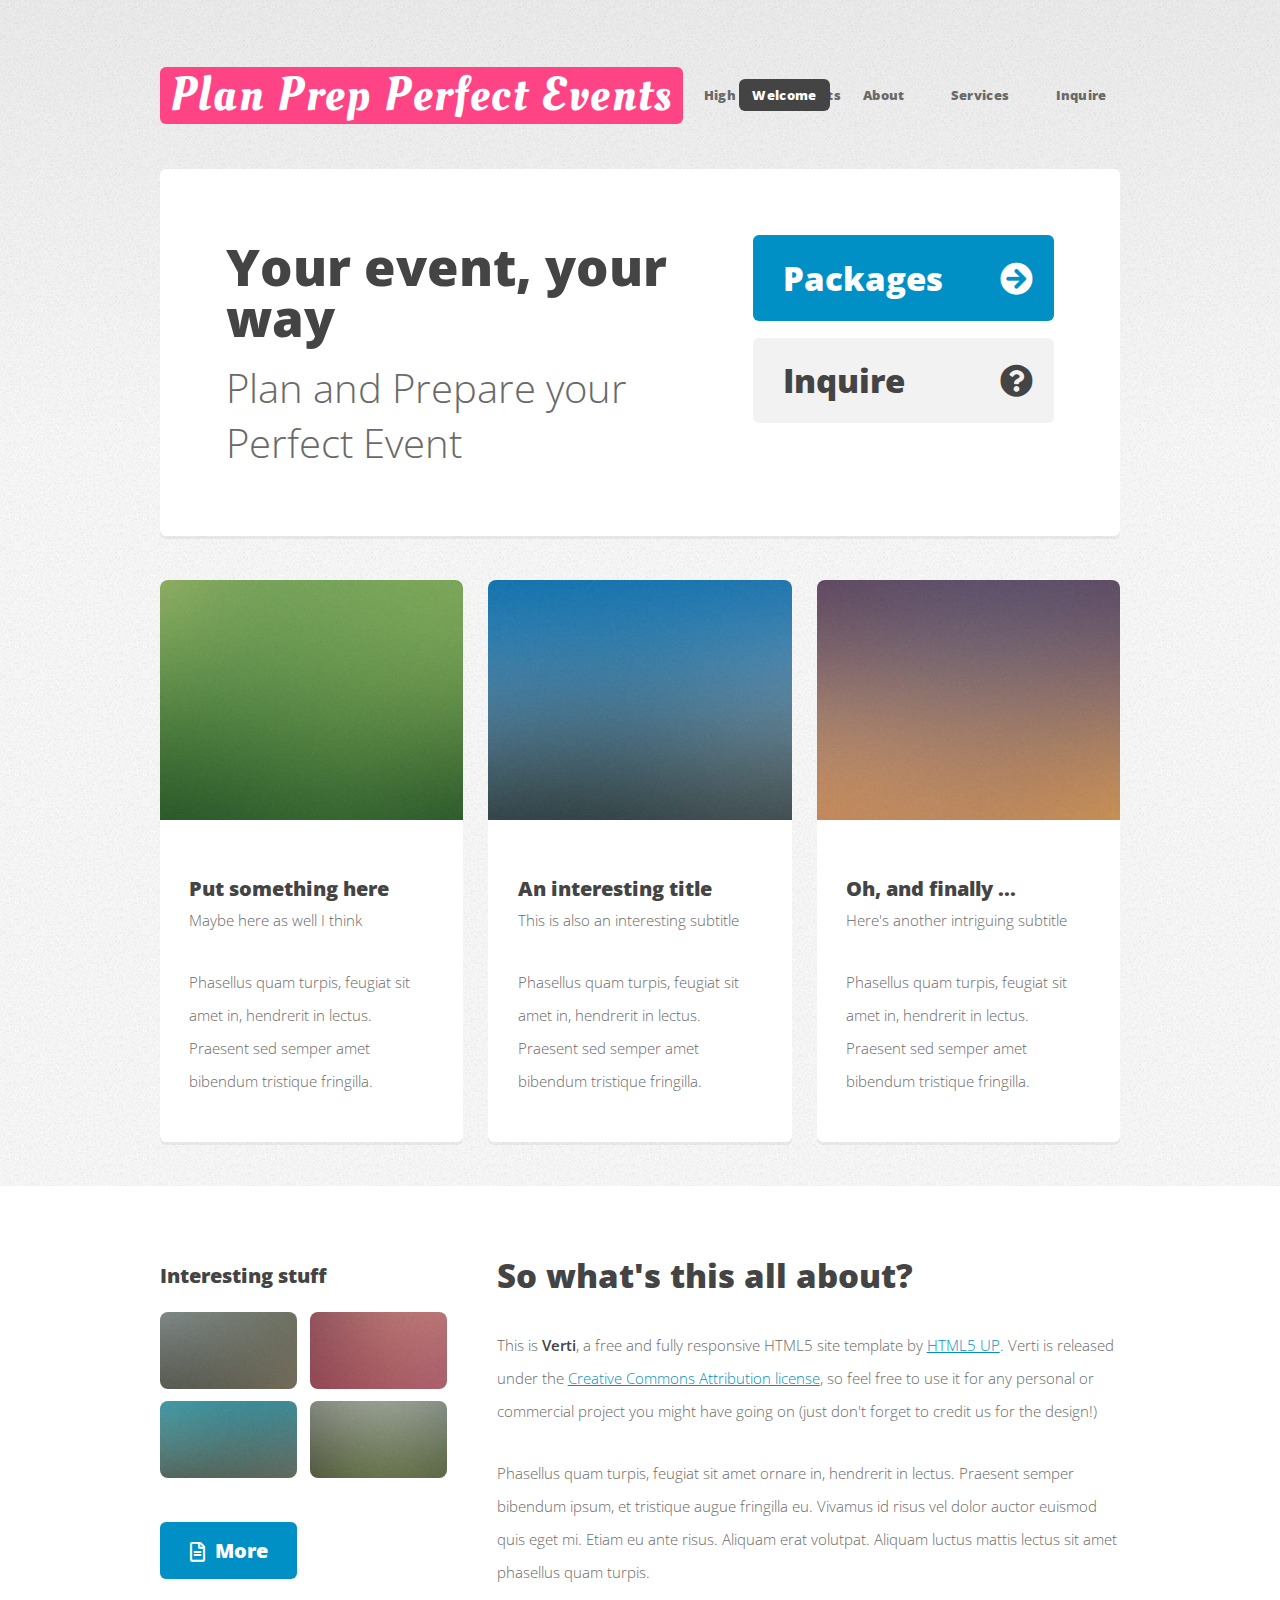
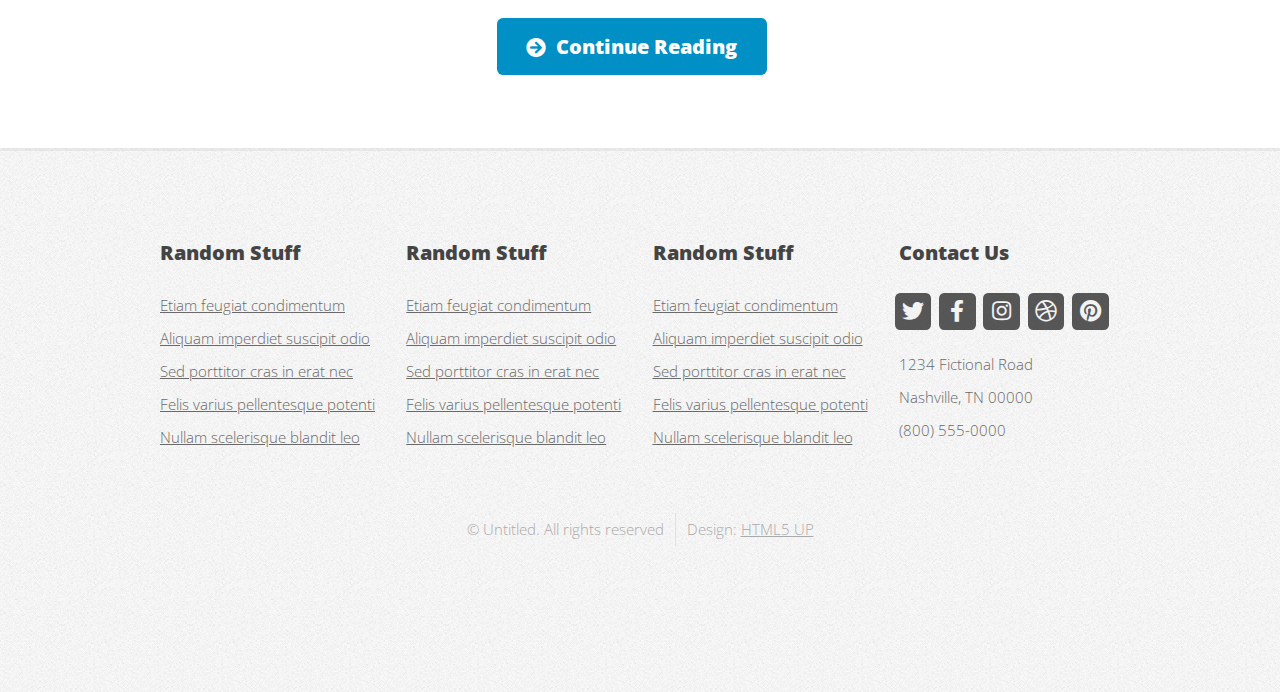
==== commit 77b7412c: "Update index.html" ====
--- a/index.html
+++ b/index.html
@@ -6,7 +6,7 @@
 -->
 <html>
 	<head>
-		<title>Verti by HTML5 UP</title>
+		<title>Plan Prep Perfect Events</title>
 		<meta charset="utf-8" />
 		<meta name="viewport" content="width=device-width, initial-scale=1, user-scalable=no" />
 		<link rel="stylesheet" href="assets/css/main.css" />
@@ -20,8 +20,8 @@
 
 						<!-- Logo -->
 							<div id="logo">
-								<h1><a href="index.html">Verti</a></h1>
-								<span>by HTML5 UP</span>
+								<h1><a href="index.html">Plan Prep Perfect Events</a></h1>
+								<span>High Quality Events</span>
 							</div>
 
 						<!-- Nav -->
@@ -29,25 +29,10 @@
 								<ul>
 									<li class="current"><a href="index.html">Welcome</a></li>
 									<li>
-										<a href="#">Dropdown</a>
-										<ul>
-											<li><a href="#">Lorem ipsum dolor</a></li>
-											<li><a href="#">Magna phasellus</a></li>
-											<li>
-												<a href="#">Phasellus consequat</a>
-												<ul>
-													<li><a href="#">Lorem ipsum dolor</a></li>
-													<li><a href="#">Phasellus consequat</a></li>
-													<li><a href="#">Magna phasellus</a></li>
-													<li><a href="#">Etiam dolore nisl</a></li>
-												</ul>
-											</li>
-											<li><a href="#">Veroeros feugiat</a></li>
-										</ul>
+										<a href="#">About</a>
 									</li>
-									<li><a href="left-sidebar.html">Left Sidebar</a></li>
-									<li><a href="right-sidebar.html">Right Sidebar</a></li>
-									<li><a href="no-sidebar.html">No Sidebar</a></li>
+									<li><a href="left-sidebar.html">Services</a></li>
+									<li><a href="right-sidebar.html">Inquire</a></li>
 								</ul>
 							</nav>
 
@@ -59,13 +44,13 @@
 					<div id="banner" class="box container">
 						<div class="row">
 							<div class="col-7 col-12-medium">
-								<h2>Hi. This is Verti.</h2>
-								<p>It's a free responsive site template by HTML5 UP</p>
+								<h2>Your event, your way</h2>
+								<p>Plan and Prepare your Perfect Event</p>
 							</div>
 							<div class="col-5 col-12-medium">
 								<ul>
-									<li><a href="#" class="button large icon solid fa-arrow-circle-right">Ok let's go</a></li>
-									<li><a href="#" class="button alt large icon solid fa-question-circle">More info</a></li>
+									<li><a href="#" class="button large icon solid fa-arrow-circle-right">Packages</a></li>
+									<li><a href="#" class="button alt large icon solid fa-question-circle">Inquire</a></li>
 								</ul>
 							</div>
 						</div>
@@ -258,4 +243,4 @@
 			<script src="assets/js/main.js"></script>
 
 	</body>
-</html>+</html>
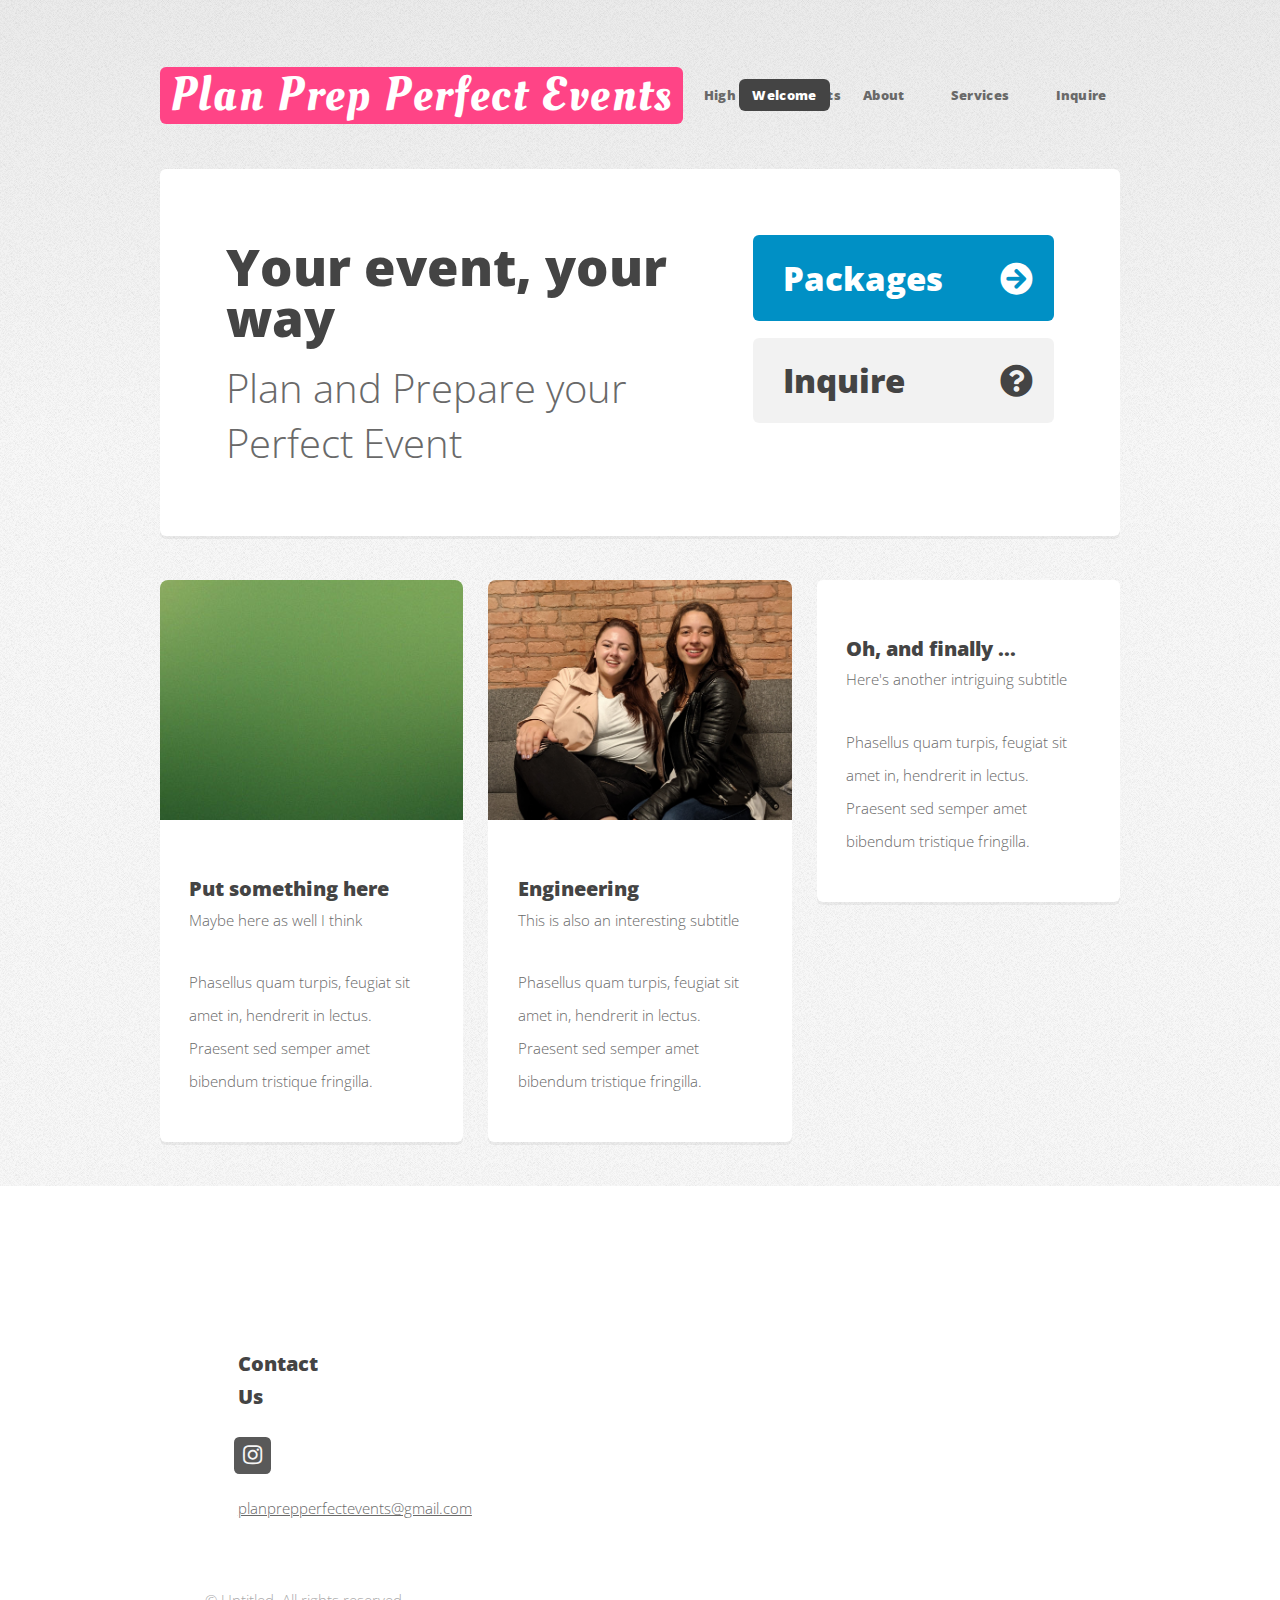
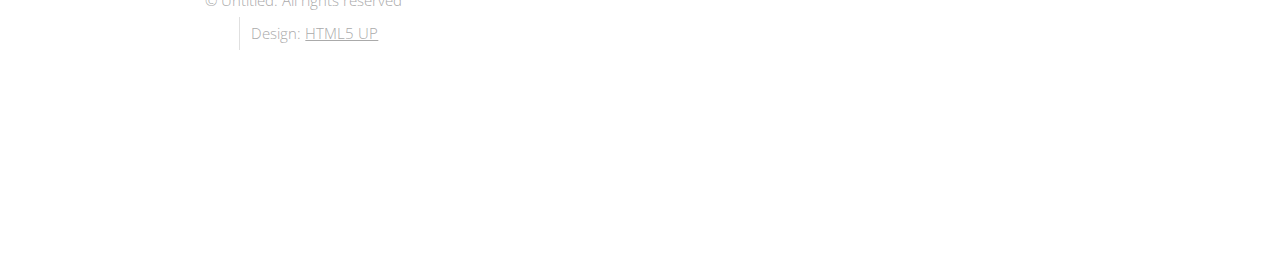
==== commit 86240e64: "add photos" ====
--- a/index.html
+++ b/index.html
@@ -80,10 +80,10 @@
 
 								<!-- Box -->
 									<section class="box feature">
-										<a href="#" class="image featured"><img src="images/pic02.jpg" alt="" /></a>
+										<a href="#" class="image featured"><img src="images/sydandnat.jpeg" alt="" /></a>
 										<div class="inner">
 											<header>
-												<h2>An interesting title</h2>
+												<h2>Engineering</h2>
 												<p>This is also an interesting subtitle</p>
 											</header>
 											<p>Phasellus quam turpis, feugiat sit amet in, hendrerit in lectus. Praesent sed semper amet bibendum tristique fringilla.</p>
@@ -95,7 +95,7 @@
 
 								<!-- Box -->
 									<section class="box feature">
-										<a href="#" class="image featured"><img src="images/pic03.jpg" alt="" /></a>
+										<a href="#" class="image featured"><img src="images/foodengagement.png" alt="" /></a>
 										<div class="inner">
 											<header>
 												<h2>Oh, and finally ...</h2>
@@ -117,7 +117,7 @@
 							<div class="col-4 col-12-medium">
 
 								<!-- Sidebar -->
-									<div id="sidebar">
+									<!-- <div id="sidebar">
 										<section class="widget thumbnails">
 											<h3>Interesting stuff</h3>
 											<div class="grid">
@@ -135,7 +135,7 @@
 							</div>
 							<div class="col-8 col-12-medium imp-medium">
 
-								<!-- Content -->
+
 									<div id="content">
 										<section class="last">
 											<h2>So what's this all about?</h2>
@@ -149,7 +149,7 @@
 							</div>
 						</div>
 					</div>
-				</div>
+				</div> -->
 
 			<!-- Footer -->
 				<div id="footer-wrapper">
@@ -158,7 +158,7 @@
 							<div class="col-3 col-6-medium col-12-small">
 
 								<!-- Links -->
-									<section class="widget links">
+									<!-- <section class="widget links">
 										<h3>Random Stuff</h3>
 										<ul class="style2">
 											<li><a href="#">Etiam feugiat condimentum</a></li>
@@ -172,8 +172,7 @@
 							</div>
 							<div class="col-3 col-6-medium col-12-small">
 
-								<!-- Links -->
-									<section class="widget links">
+									<!-- <section class="widget links">
 										<h3>Random Stuff</h3>
 										<ul class="style2">
 											<li><a href="#">Etiam feugiat condimentum</a></li>
@@ -185,10 +184,10 @@
 									</section>
 
 							</div>
-							<div class="col-3 col-6-medium col-12-small">
+							<div class="col-3 col-6-medium col-12-small"> -->
 
 								<!-- Links -->
-									<section class="widget links">
+									<!-- <section class="widget links">
 										<h3>Random Stuff</h3>
 										<ul class="style2">
 											<li><a href="#">Etiam feugiat condimentum</a></li>
@@ -197,7 +196,7 @@
 											<li><a href="#">Felis varius pellentesque potenti</a></li>
 											<li><a href="#">Nullam scelerisque blandit leo</a></li>
 										</ul>
-									</section>
+									</section> -->
 
 							</div>
 							<div class="col-3 col-6-medium col-12-small">
@@ -206,15 +205,9 @@
 									<section class="widget contact last">
 										<h3>Contact Us</h3>
 										<ul>
-											<li><a href="#" class="icon brands fa-twitter"><span class="label">Twitter</span></a></li>
-											<li><a href="#" class="icon brands fa-facebook-f"><span class="label">Facebook</span></a></li>
-											<li><a href="#" class="icon brands fa-instagram"><span class="label">Instagram</span></a></li>
-											<li><a href="#" class="icon brands fa-dribbble"><span class="label">Dribbble</span></a></li>
-											<li><a href="#" class="icon brands fa-pinterest"><span class="label">Pinterest</span></a></li>
-										</ul>
-										<p>1234 Fictional Road<br />
-										Nashville, TN 00000<br />
-										(800) 555-0000</p>
+											<li><a href="https://www.instagram.com/plan_prep_perfect_events/" class="icon brands fa-instagram"><span class="label">Instagram</span></a></li>
+										</ul>
+										<p><a href="mailto:planprepperfectevents@gmail.com">planprepperfectevents@gmail.com</a></p>
 									</section>
 
 							</div>
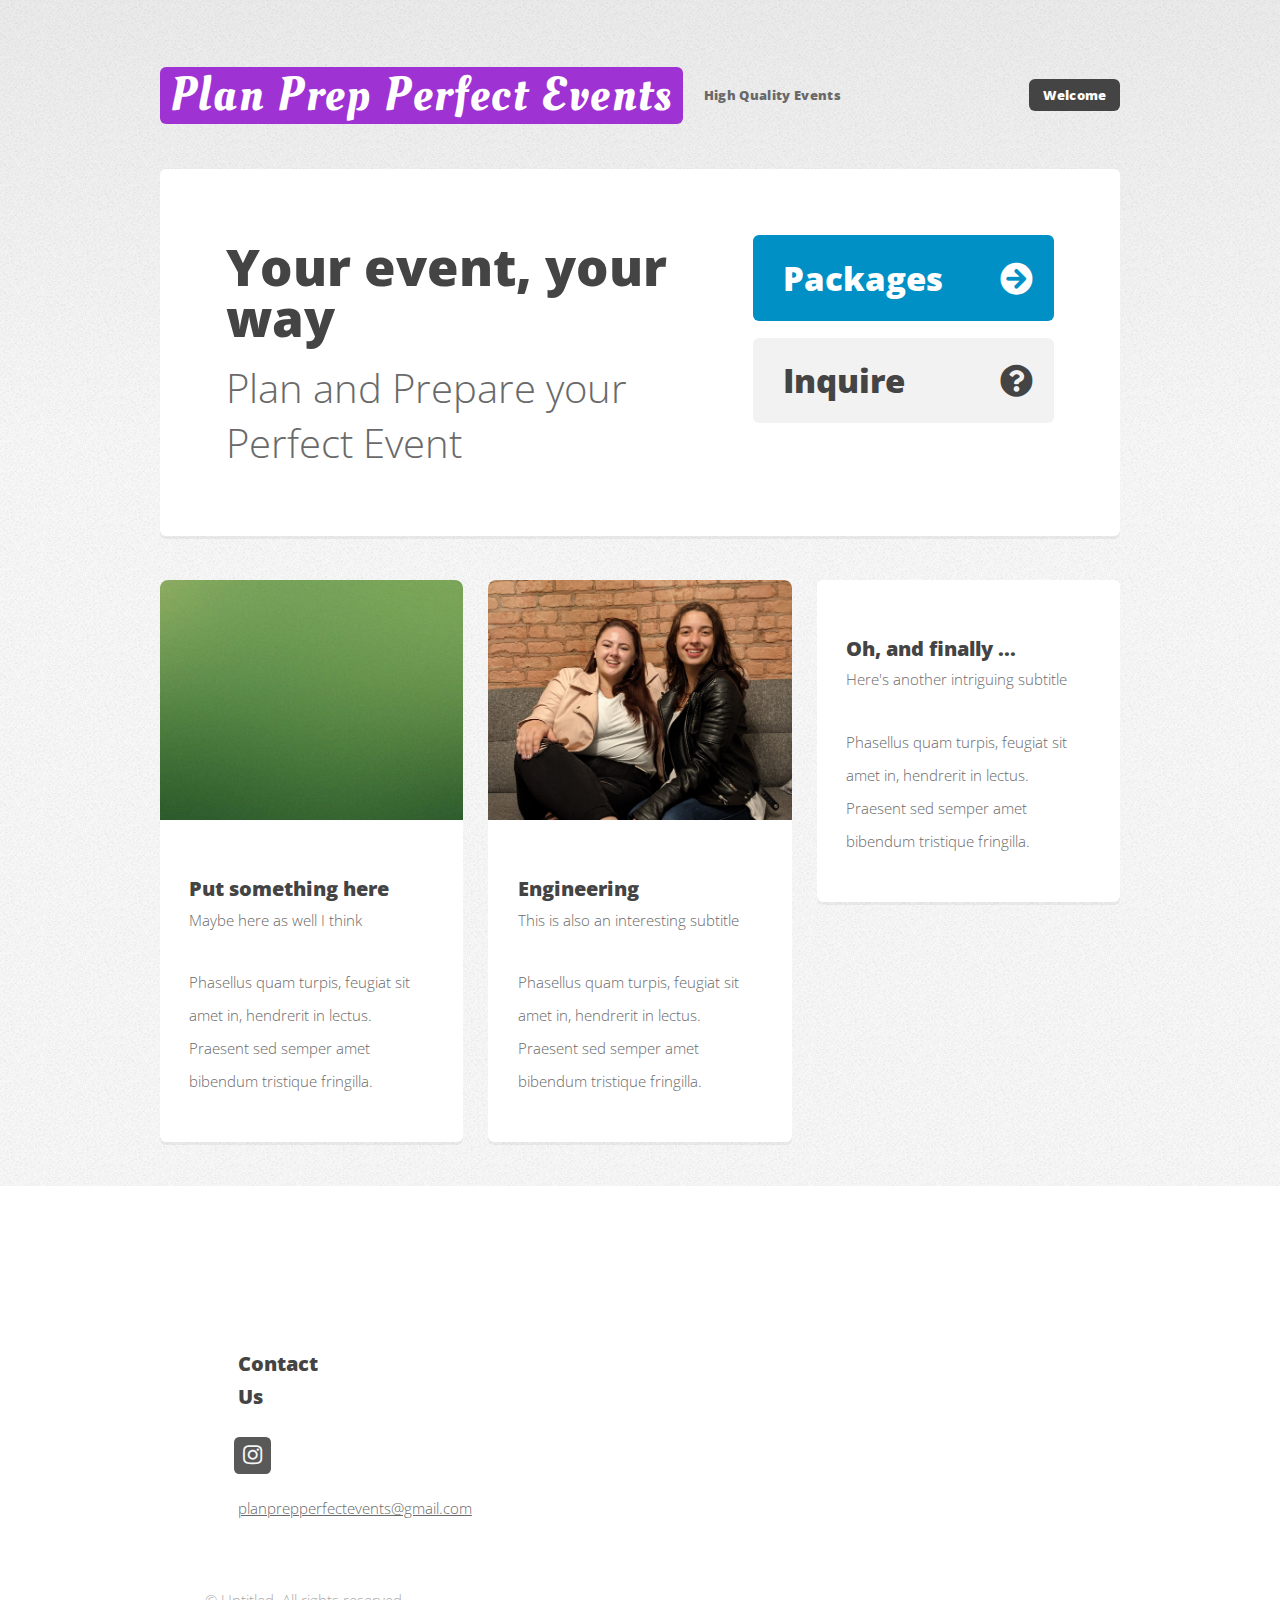
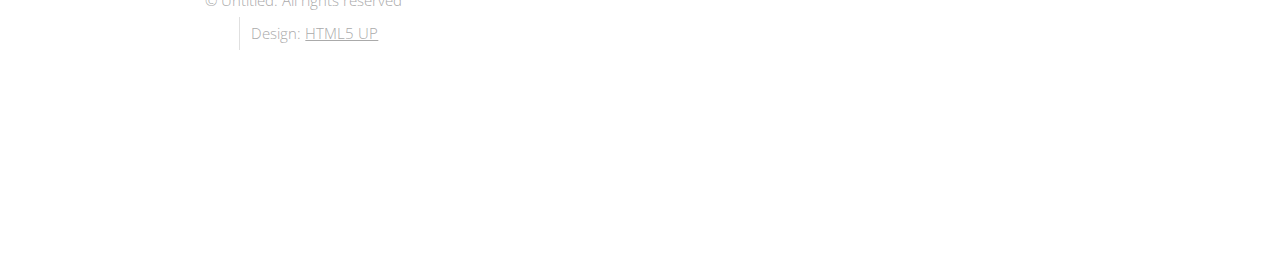
==== commit df37dd68: "changing css" ====
--- a/index.html
+++ b/index.html
@@ -28,11 +28,11 @@
 							<nav id="nav">
 								<ul>
 									<li class="current"><a href="index.html">Welcome</a></li>
-									<li>
+									<!-- <li>
 										<a href="#">About</a>
 									</li>
 									<li><a href="left-sidebar.html">Services</a></li>
-									<li><a href="right-sidebar.html">Inquire</a></li>
+									<li><a href="right-sidebar.html">Inquire</a></li> -->
 								</ul>
 							</nav>
 
--- a/assets/css/main.css
+++ b/assets/css/main.css
@@ -1938,7 +1938,7 @@
 	}
 
 		#logo h1 {
-			background: #ff4486;
+			background: #9f32d2;
 			color: #fff;
 			border-radius: 6px;
 			font-family: 'Oleo Script', serif;
@@ -2685,4 +2685,4 @@
 				text-align: left;
 			}
 
-	}+	}
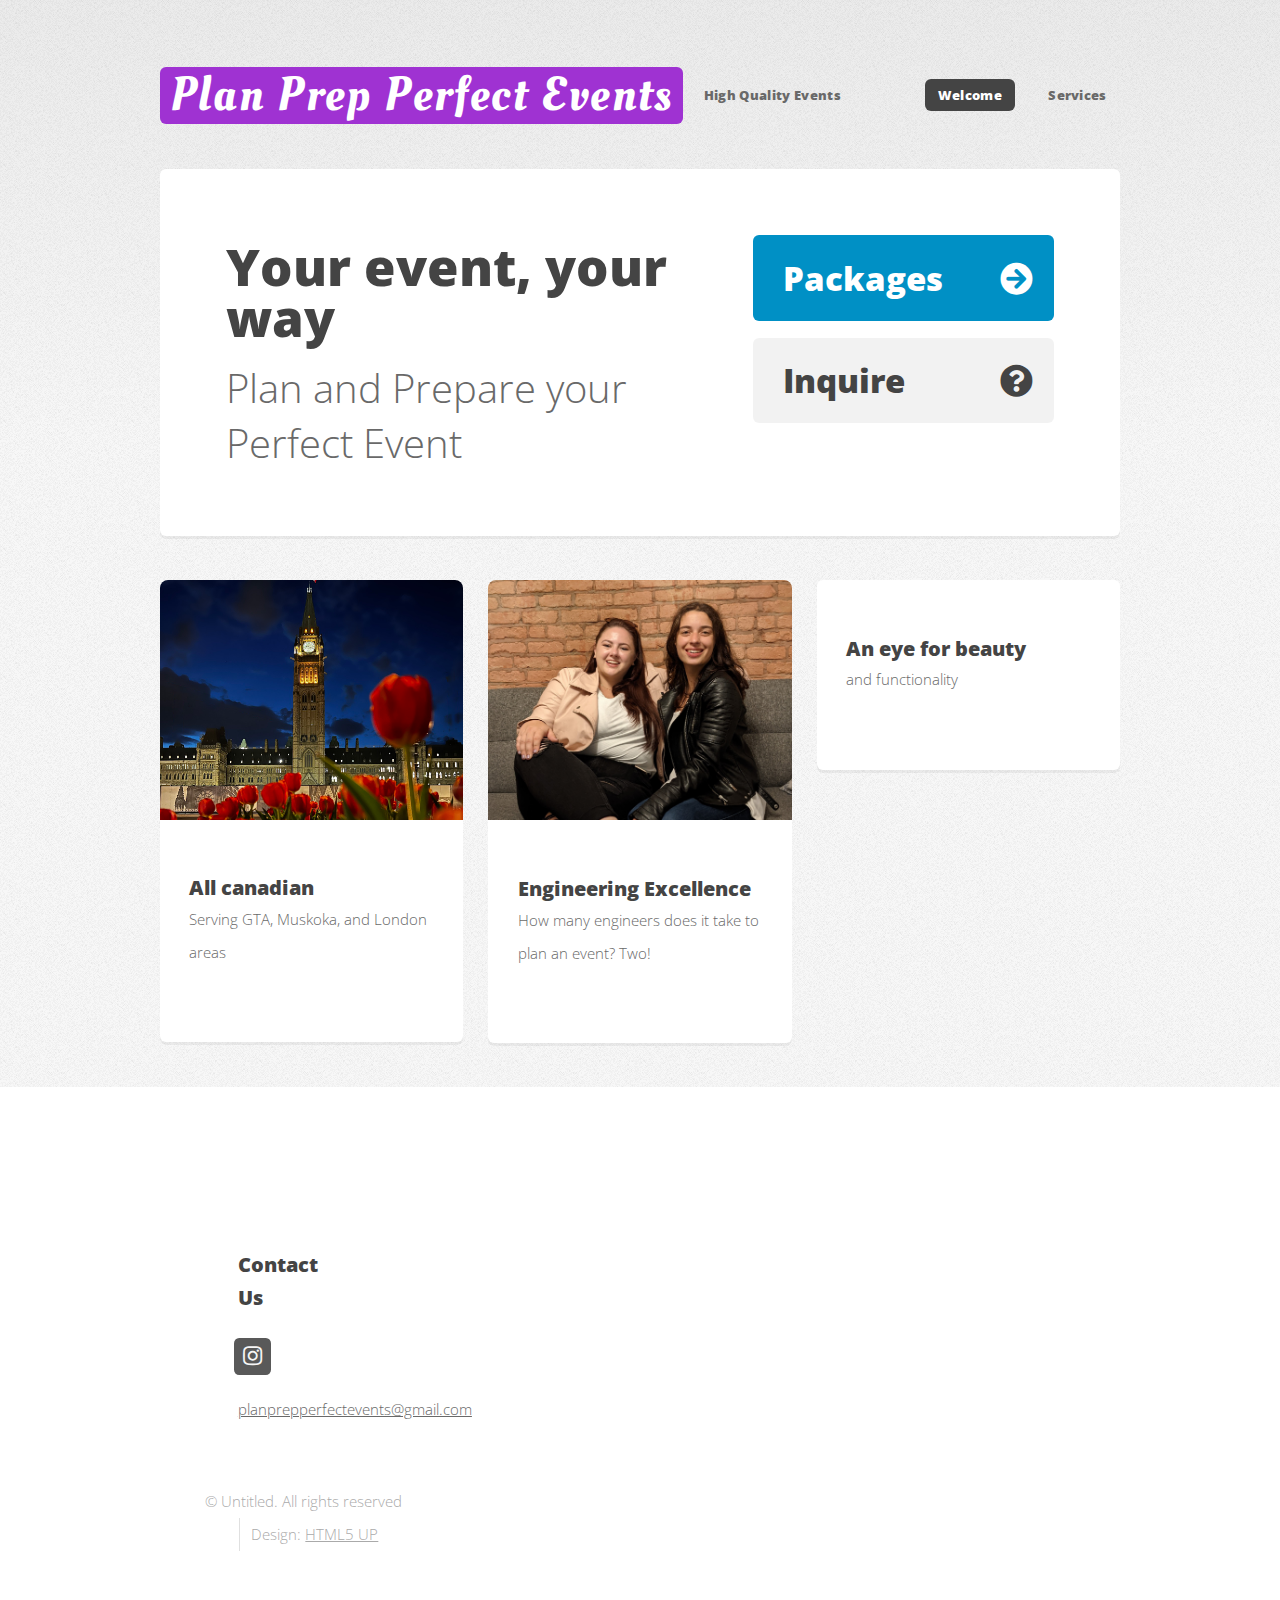
==== commit c613c5be: "added servies page" ====
--- a/index.html
+++ b/index.html
@@ -28,6 +28,7 @@
 							<nav id="nav">
 								<ul>
 									<li class="current"><a href="index.html">Welcome</a></li>
+									<li><a href="packages.html">Services</a></li>
 									<!-- <li>
 										<a href="#">About</a>
 									</li>
@@ -49,7 +50,7 @@
 							</div>
 							<div class="col-5 col-12-medium">
 								<ul>
-									<li><a href="#" class="button large icon solid fa-arrow-circle-right">Packages</a></li>
+									<li><a href="packages.html" class="button large icon solid fa-arrow-circle-right">Packages</a></li>
 									<li><a href="#" class="button alt large icon solid fa-question-circle">Inquire</a></li>
 								</ul>
 							</div>
@@ -65,13 +66,13 @@
 
 								<!-- Box -->
 									<section class="box feature">
-										<a href="#" class="image featured"><img src="images/pic01.jpg" alt="" /></a>
+										<a href="#" class="image featured"><img src="images/canadian.png" alt="" /></a>
 										<div class="inner">
 											<header>
-												<h2>Put something here</h2>
-												<p>Maybe here as well I think</p>
+												<h2>All canadian</h2>
+												<p>Serving GTA, Muskoka, and London areas</p>
 											</header>
-											<p>Phasellus quam turpis, feugiat sit amet in, hendrerit in lectus. Praesent sed semper amet bibendum tristique fringilla.</p>
+											<p></p>
 										</div>
 									</section>
 
@@ -83,10 +84,10 @@
 										<a href="#" class="image featured"><img src="images/sydandnat.jpeg" alt="" /></a>
 										<div class="inner">
 											<header>
-												<h2>Engineering</h2>
-												<p>This is also an interesting subtitle</p>
+												<h2>Engineering Excellence</h2>
+												<p>How many engineers does it take to plan an event? Two!</p>
 											</header>
-											<p>Phasellus quam turpis, feugiat sit amet in, hendrerit in lectus. Praesent sed semper amet bibendum tristique fringilla.</p>
+											<p></p>
 										</div>
 									</section>
 
@@ -98,10 +99,10 @@
 										<a href="#" class="image featured"><img src="images/foodengagement.png" alt="" /></a>
 										<div class="inner">
 											<header>
-												<h2>Oh, and finally ...</h2>
-												<p>Here's another intriguing subtitle</p>
+												<h2>An eye for beauty</h2>
+												<p>and functionality</p>
 											</header>
-											<p>Phasellus quam turpis, feugiat sit amet in, hendrerit in lectus. Praesent sed semper amet bibendum tristique fringilla.</p>
+											<p></p>
 										</div>
 									</section>
 
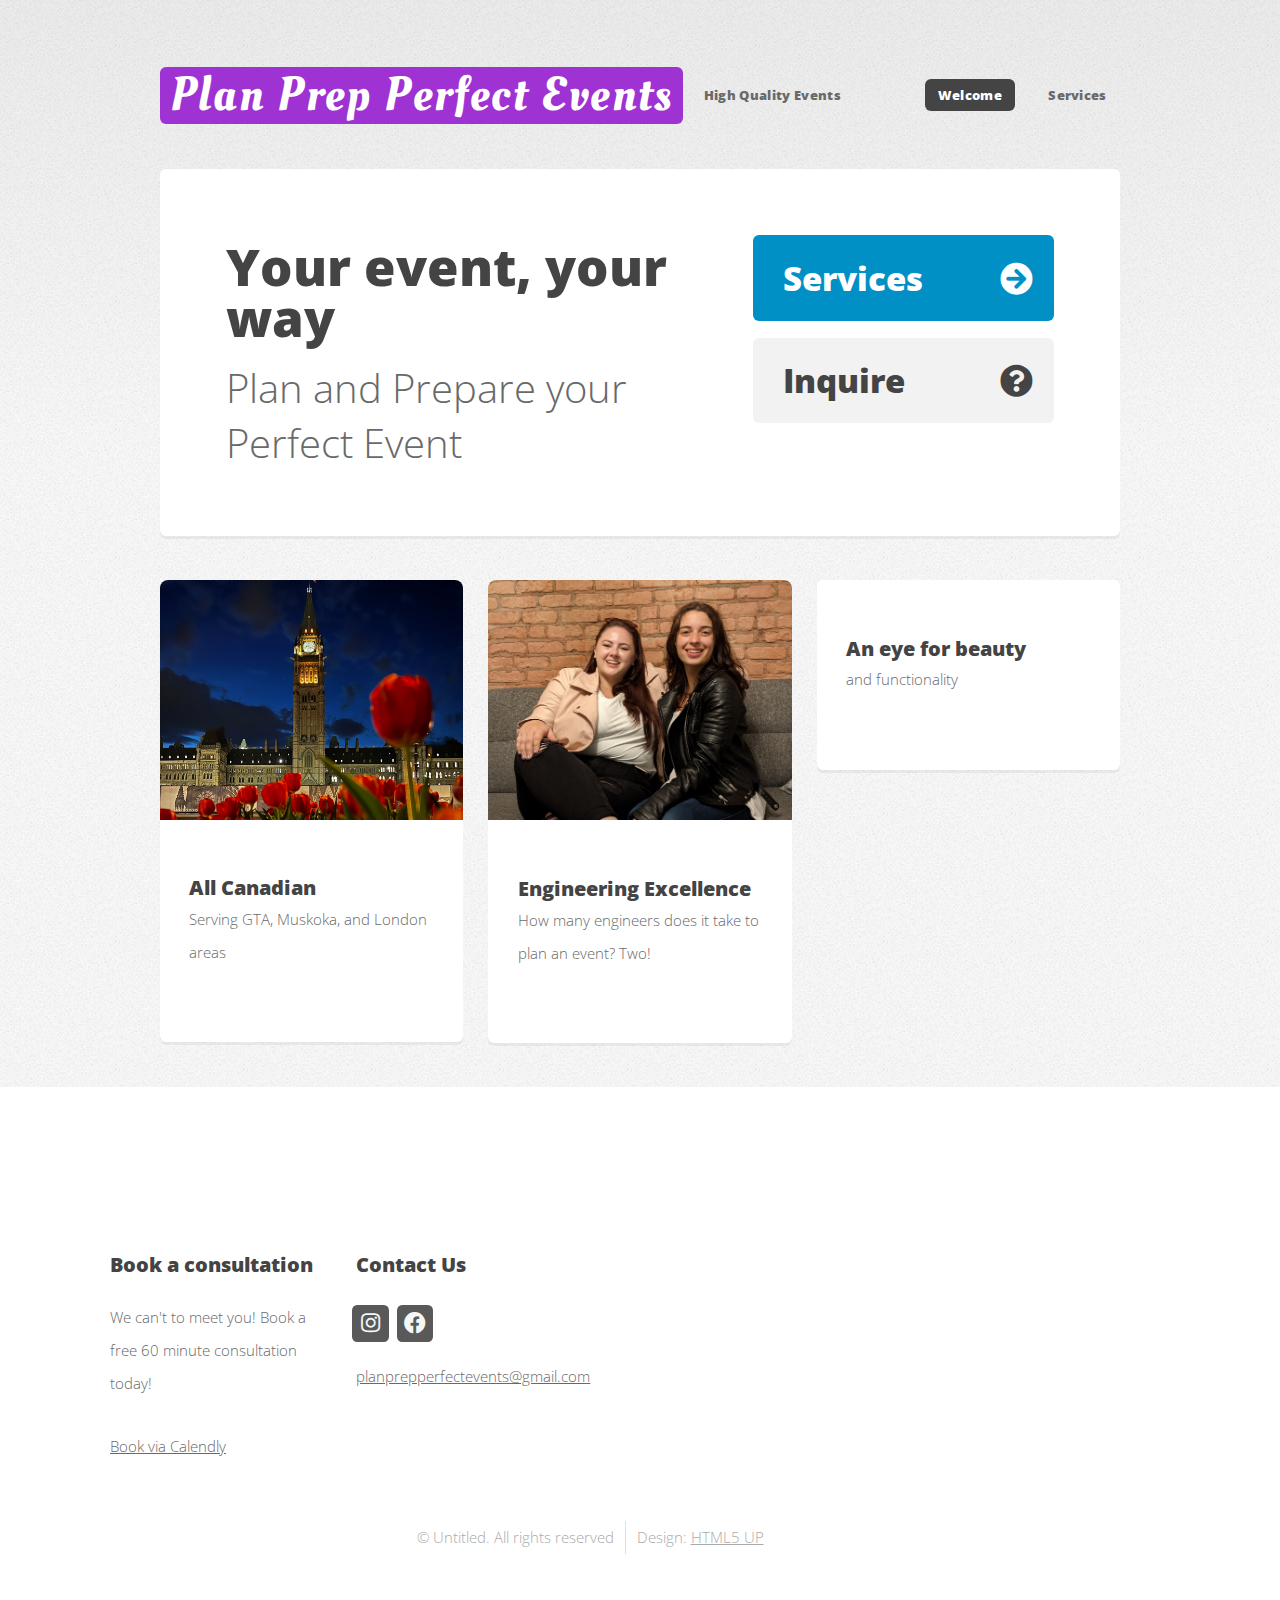
==== commit 8f2771d4: "lots added! packages" ====
--- a/index.html
+++ b/index.html
@@ -50,8 +50,8 @@
 							</div>
 							<div class="col-5 col-12-medium">
 								<ul>
-									<li><a href="packages.html" class="button large icon solid fa-arrow-circle-right">Packages</a></li>
-									<li><a href="#" class="button alt large icon solid fa-question-circle">Inquire</a></li>
+									<li><a href="packages.html" class="button large icon solid fa-arrow-circle-right">Services</a></li>
+									<li><a target="_blank" rel="noopener" href="https://calendly.com/planprepperfectevents/consultation" class="button alt large icon solid fa-question-circle">Inquire</a></li>
 								</ul>
 							</div>
 						</div>
@@ -69,7 +69,7 @@
 										<a href="#" class="image featured"><img src="images/canadian.png" alt="" /></a>
 										<div class="inner">
 											<header>
-												<h2>All canadian</h2>
+												<h2>All Canadian</h2>
 												<p>Serving GTA, Muskoka, and London areas</p>
 											</header>
 											<p></p>
@@ -151,6 +151,7 @@
 						</div>
 					</div>
 				</div> -->
+			</div>
 
 			<!-- Footer -->
 				<div id="footer-wrapper">
@@ -158,8 +159,7 @@
 						<div class="row">
 							<div class="col-3 col-6-medium col-12-small">
 
-								<!-- Links -->
-									<!-- <section class="widget links">
+						<!--		 <section class="widget links">
 										<h3>Random Stuff</h3>
 										<ul class="style2">
 											<li><a href="#">Etiam feugiat condimentum</a></li>
@@ -173,7 +173,7 @@
 							</div>
 							<div class="col-3 col-6-medium col-12-small">
 
-									<!-- <section class="widget links">
+									<section class="widget links">
 										<h3>Random Stuff</h3>
 										<ul class="style2">
 											<li><a href="#">Etiam feugiat condimentum</a></li>
@@ -187,19 +187,16 @@
 							</div>
 							<div class="col-3 col-6-medium col-12-small"> -->
 
-								<!-- Links -->
-									<!-- <section class="widget links">
-										<h3>Random Stuff</h3>
+
+									<section class="widget links">
+										<h3>Book a consultation</h3>
 										<ul class="style2">
-											<li><a href="#">Etiam feugiat condimentum</a></li>
-											<li><a href="#">Aliquam imperdiet suscipit odio</a></li>
-											<li><a href="#">Sed porttitor cras in erat nec</a></li>
-											<li><a href="#">Felis varius pellentesque potenti</a></li>
-											<li><a href="#">Nullam scelerisque blandit leo</a></li>
-										</ul>
-									</section> -->
-
-							</div>
+											<p>We can't to meet you! Book a free 60 minute consultation today!</p>
+											<li><a href="https://www.calendly.com/planprepperfectevents/">Book via Calendly</a></li>
+										</ul>
+									</section>
+
+						</div>
 							<div class="col-3 col-6-medium col-12-small">
 
 								<!-- Contact -->
@@ -207,6 +204,7 @@
 										<h3>Contact Us</h3>
 										<ul>
 											<li><a href="https://www.instagram.com/plan_prep_perfect_events/" class="icon brands fa-instagram"><span class="label">Instagram</span></a></li>
+									<li><a href="https://www.facebook.com/planprepperfectevents/" class="icon brands fa-facebook"><span class="label">Facebook</span></a></li>
 										</ul>
 										<p><a href="mailto:planprepperfectevents@gmail.com">planprepperfectevents@gmail.com</a></p>
 									</section>
